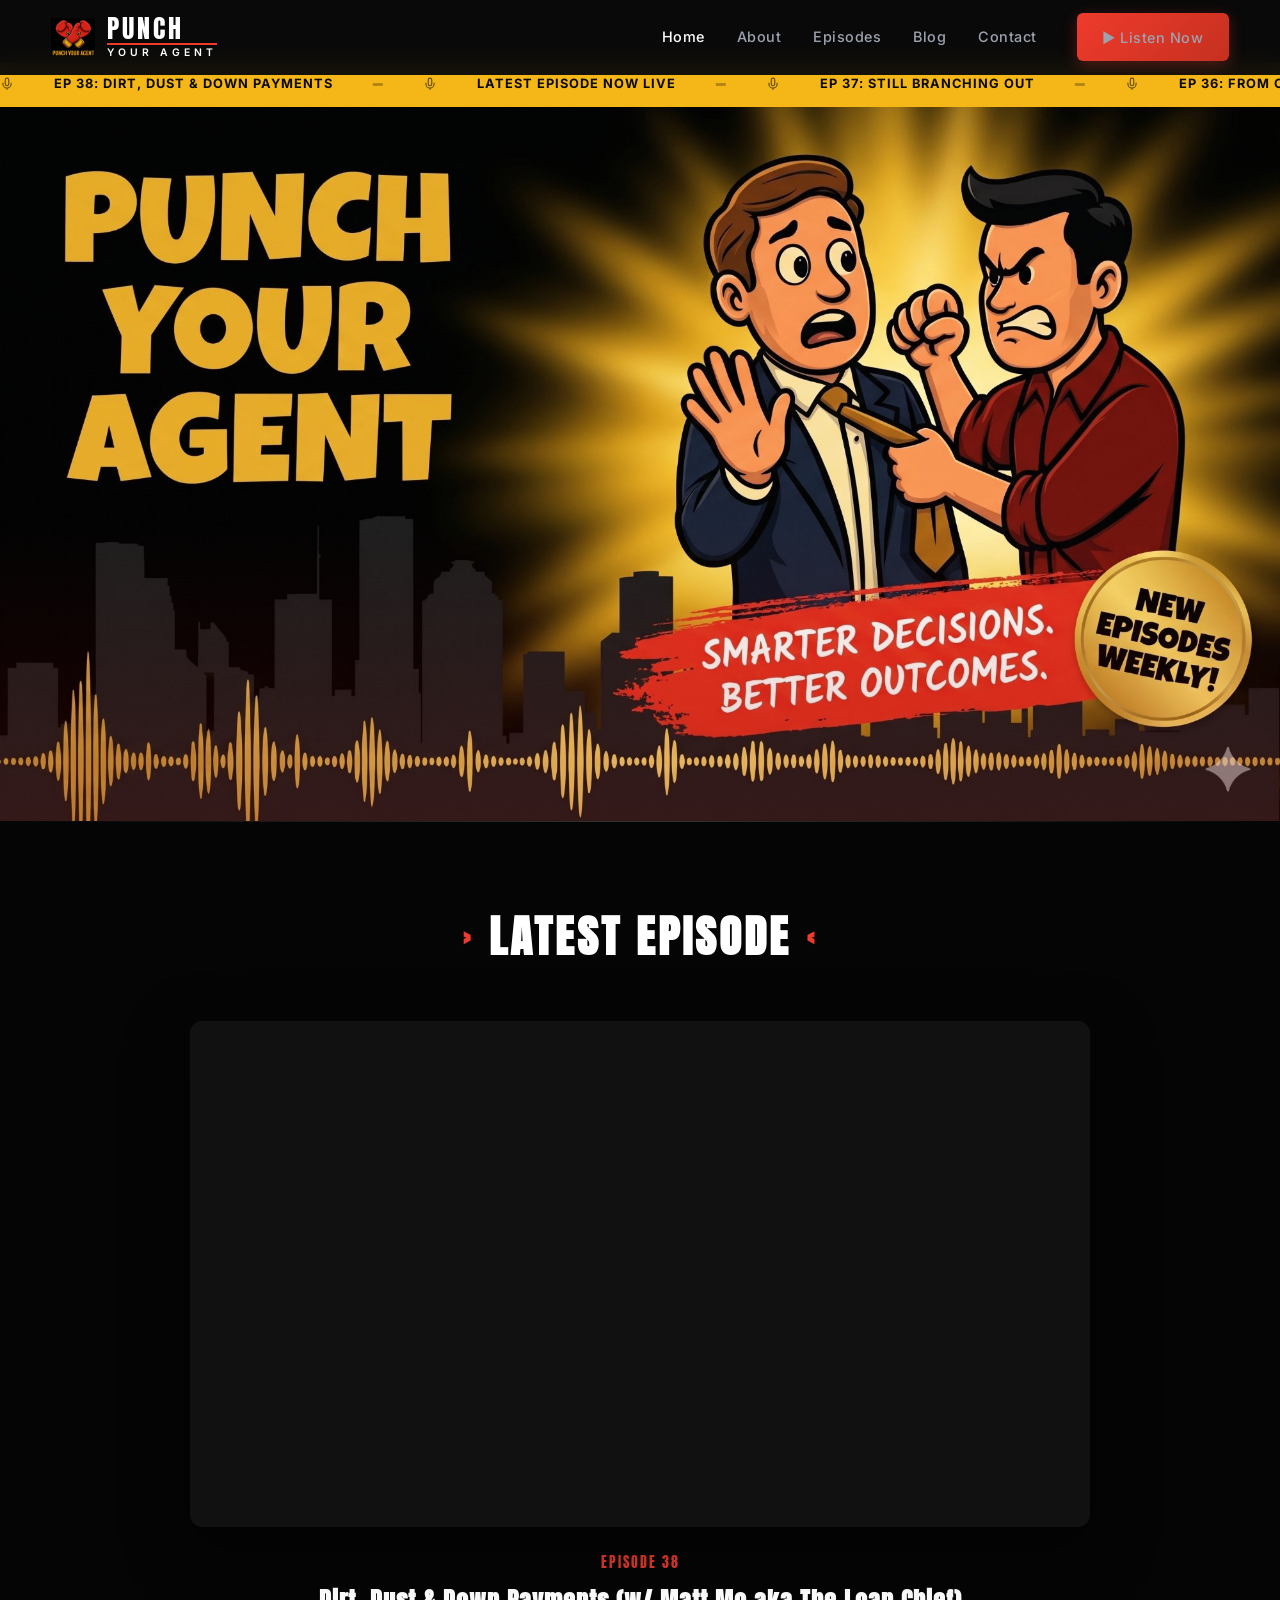
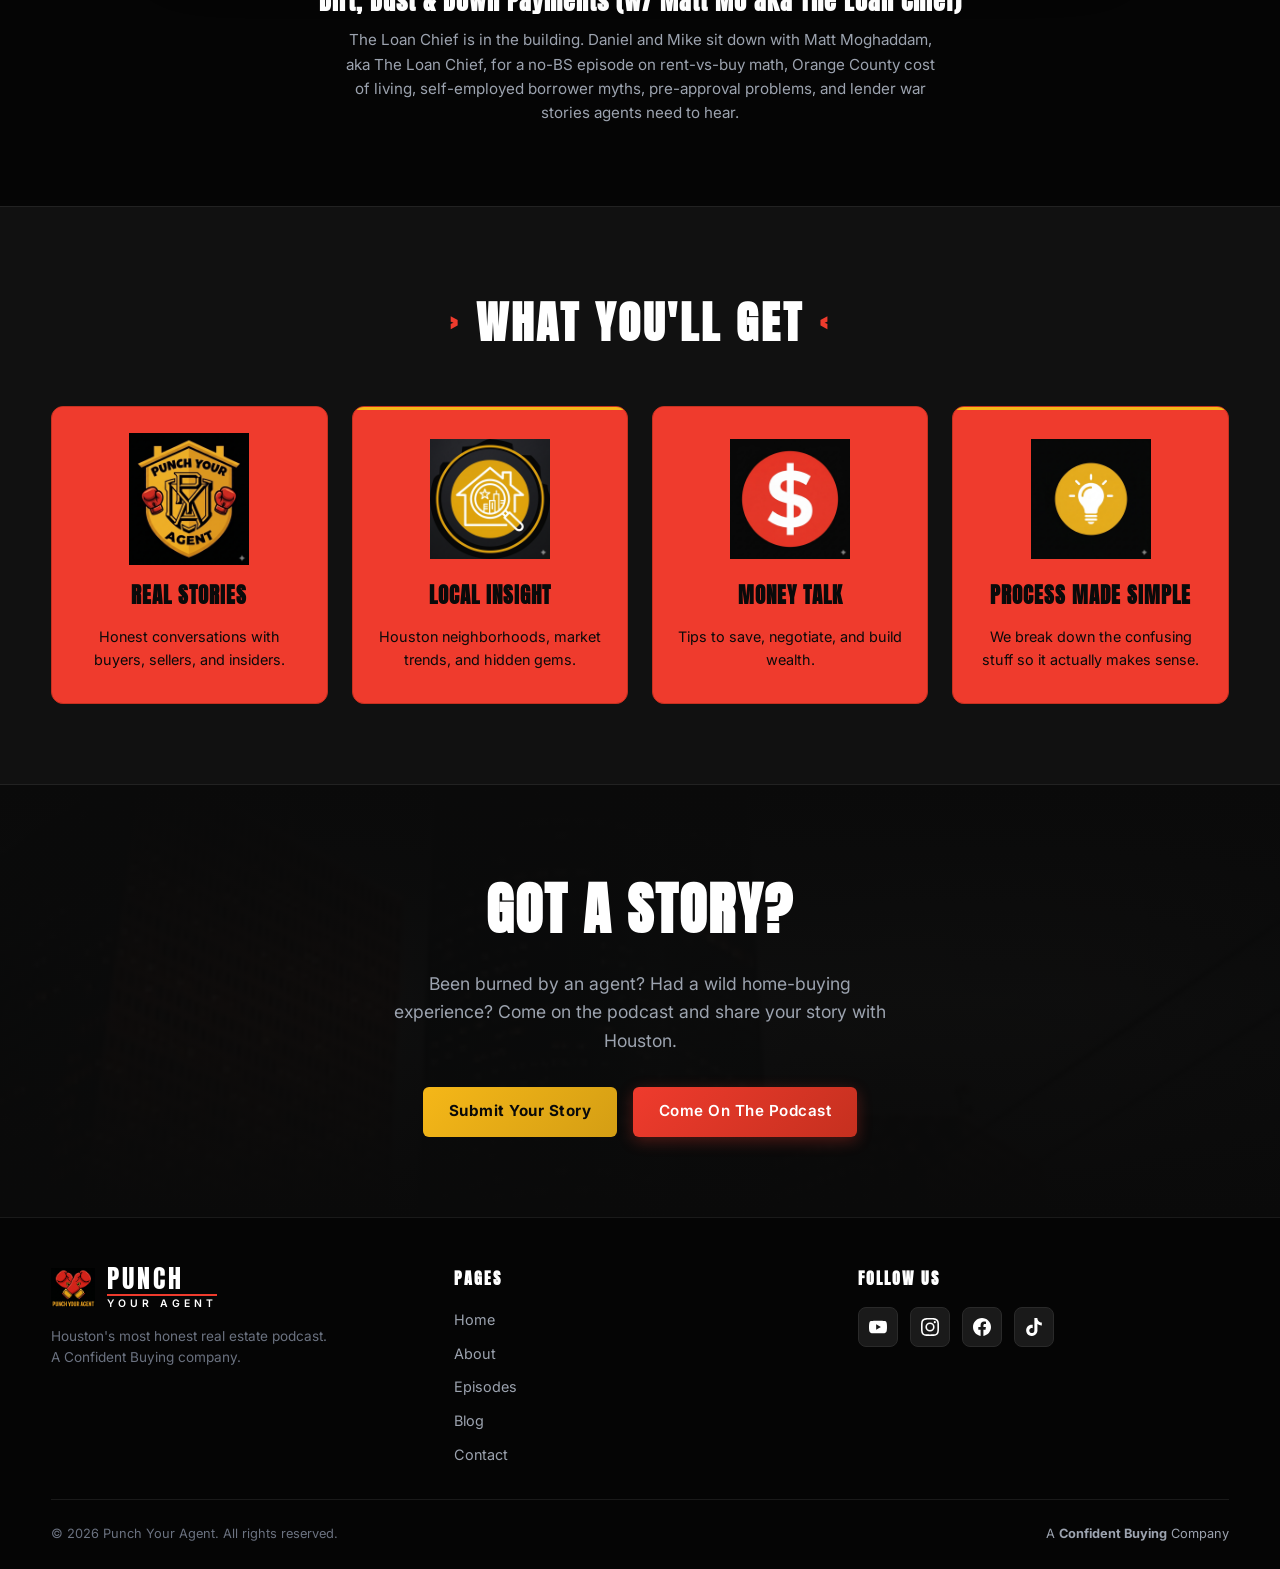
==== index.html @ 266001c1 "Feature Punch Your Agent episode 38" ====
<!DOCTYPE html>
<html lang="en">
<head>
  <meta charset="UTF-8">
  <meta name="viewport" content="width=device-width, initial-scale=1.0">
  <title>Punch Your Agent | Houston Real Estate Podcast — Real Talk. Real Estate. No BS.</title>
  <meta name="description" content="Houston's most honest real estate podcast. From first-time buyers to forever homes, we break down Houston real estate so you can buy smart, sell smart, and feel confident.">
  <meta name="keywords" content="Houston real estate podcast, Houston homes, real estate tips, buy a home Houston, sell a home Houston, Punch Your Agent, Confident Buying">

  <!-- Open Graph -->
  <meta property="og:title" content="Punch Your Agent | Houston Real Estate Podcast">
  <meta property="og:description" content="Real Talk. Real Estate. No BS. Houston's most honest real estate podcast.">
  <meta property="og:type" content="website">
  <meta property="og:url" content="https://www.punchyouragent.com">
  <meta property="og:image" content="https://www.punchyouragent.com/images/hero-banner.png">

  <!-- Favicon -->
  <link rel="icon" href="images/logo-transparent.png" type="image/png">

  <!-- Fonts -->
  <link rel="preconnect" href="https://fonts.googleapis.com">
  <link rel="preconnect" href="https://fonts.gstatic.com" crossorigin>
  <link href="https://fonts.googleapis.com/css2?family=Anton&family=Inter:wght@400;500;600;700&family=Permanent+Marker&display=swap" rel="stylesheet">

  <!-- Styles -->
  <link rel="stylesheet" href="css/styles.css?v=20260707">
</head>
<body>

  <!-- ============ HEADER ============ -->
  <header class="site-header" id="siteHeader">
    <nav class="nav">
      <a href="index.html" class="logo">
        <!-- Boxing Gloves Logo -->
        <img class="logo-icon" src="images/logo-with-text.png" alt="Punch Your Agent logo">
        <div class="logo-text">
          <span class="logo-punch">PUNCH</span>
          <span class="logo-agent">YOUR AGENT</span>
        </div>
      </a>

      <ul class="nav-links">
        <li><a href="index.html" class="active">Home</a></li>
        <li><a href="about.html">About</a></li>
        <li><a href="episodes.html">Episodes</a></li>
        <li><a href="blog.html">Blog</a></li>
        <li><a href="contact.html">Contact</a></li>
        <li class="nav-cta"><a href="episodes.html" class="btn btn-primary">&#9654; Listen Now</a></li>
      </ul>

      <button class="mobile-menu-btn" id="mobileMenuBtn" aria-label="Toggle menu" aria-controls="mobileNav" aria-expanded="false">
        <span></span>
        <span></span>
        <span></span>
      </button>
    </nav>

    <!-- Mobile Nav -->
    <div class="mobile-nav" id="mobileNav">
      <a href="index.html">Home</a>
      <a href="about.html">About</a>
      <a href="episodes.html">Episodes</a>
      <a href="blog.html">Blog</a>
      <a href="contact.html">Contact</a>
      <a href="episodes.html" class="btn btn-primary" style="margin-top:1rem;">&#9654; Listen Now</a>
    </div>
  </header>

  <!-- ============ TICKER ============ -->
  <div class="ticker-wrapper">
    <div class="ticker" id="ticker">
      <div class="ticker-content">
        <span class="ticker-mic"><svg viewBox="0 0 24 24" fill="none" stroke="currentColor" stroke-width="2"><path d="M12 2a3 3 0 0 0-3 3v7a3 3 0 0 0 6 0V5a3 3 0 0 0-3-3Z"/><path d="M19 10v2a7 7 0 0 1-14 0v-2"/><line x1="12" x2="12" y1="19" y2="22"/></svg></span>
        <span class="ticker-item">EP 38: Dirt, Dust &amp; Down Payments</span>
        <span class="ticker-sep">&#9473;</span>
        <span class="ticker-mic"><svg viewBox="0 0 24 24" fill="none" stroke="currentColor" stroke-width="2"><path d="M12 2a3 3 0 0 0-3 3v7a3 3 0 0 0 6 0V5a3 3 0 0 0-3-3Z"/><path d="M19 10v2a7 7 0 0 1-14 0v-2"/><line x1="12" x2="12" y1="19" y2="22"/></svg></span>
        <span class="ticker-item">Latest Episode Now Live</span>
        <span class="ticker-sep">&#9473;</span>
        <span class="ticker-mic"><svg viewBox="0 0 24 24" fill="none" stroke="currentColor" stroke-width="2"><path d="M12 2a3 3 0 0 0-3 3v7a3 3 0 0 0 6 0V5a3 3 0 0 0-3-3Z"/><path d="M19 10v2a7 7 0 0 1-14 0v-2"/><line x1="12" x2="12" y1="19" y2="22"/></svg></span>
        <span class="ticker-item">EP 37: Still Branching Out</span>
        <span class="ticker-sep">&#9473;</span>
        <span class="ticker-mic"><svg viewBox="0 0 24 24" fill="none" stroke="currentColor" stroke-width="2"><path d="M12 2a3 3 0 0 0-3 3v7a3 3 0 0 0 6 0V5a3 3 0 0 0-3-3Z"/><path d="M19 10v2a7 7 0 0 1-14 0v-2"/><line x1="12" x2="12" y1="19" y2="22"/></svg></span>
        <span class="ticker-item">EP 36: From Cuffs to Keys...A Detective's Real Estate Journey</span>
        <span class="ticker-sep">&#9473;</span>
        <span class="ticker-mic"><svg viewBox="0 0 24 24" fill="none" stroke="currentColor" stroke-width="2"><path d="M12 2a3 3 0 0 0-3 3v7a3 3 0 0 0 6 0V5a3 3 0 0 0-3-3Z"/><path d="M19 10v2a7 7 0 0 1-14 0v-2"/><line x1="12" x2="12" y1="19" y2="22"/></svg></span>
        <span class="ticker-item">EP 35: Live At Dan Electro's</span>
        <span class="ticker-sep">&#9473;</span>
        <span class="ticker-mic"><svg viewBox="0 0 24 24" fill="none" stroke="currentColor" stroke-width="2"><path d="M12 2a3 3 0 0 0-3 3v7a3 3 0 0 0 6 0V5a3 3 0 0 0-3-3Z"/><path d="M19 10v2a7 7 0 0 1-14 0v-2"/><line x1="12" x2="12" y1="19" y2="22"/></svg></span>
        <span class="ticker-item">EP 34: Tails From The Open House Trenches</span>
        <span class="ticker-sep">&#9473;</span>
      </div>
      <div class="ticker-content" aria-hidden="true">
        <span class="ticker-mic"><svg viewBox="0 0 24 24" fill="none" stroke="currentColor" stroke-width="2"><path d="M12 2a3 3 0 0 0-3 3v7a3 3 0 0 0 6 0V5a3 3 0 0 0-3-3Z"/><path d="M19 10v2a7 7 0 0 1-14 0v-2"/><line x1="12" x2="12" y1="19" y2="22"/></svg></span>
        <span class="ticker-item">EP 38: Dirt, Dust &amp; Down Payments</span>
        <span class="ticker-sep">&#9473;</span>
        <span class="ticker-mic"><svg viewBox="0 0 24 24" fill="none" stroke="currentColor" stroke-width="2"><path d="M12 2a3 3 0 0 0-3 3v7a3 3 0 0 0 6 0V5a3 3 0 0 0-3-3Z"/><path d="M19 10v2a7 7 0 0 1-14 0v-2"/><line x1="12" x2="12" y1="19" y2="22"/></svg></span>
        <span class="ticker-item">Latest Episode Now Live</span>
        <span class="ticker-sep">&#9473;</span>
        <span class="ticker-mic"><svg viewBox="0 0 24 24" fill="none" stroke="currentColor" stroke-width="2"><path d="M12 2a3 3 0 0 0-3 3v7a3 3 0 0 0 6 0V5a3 3 0 0 0-3-3Z"/><path d="M19 10v2a7 7 0 0 1-14 0v-2"/><line x1="12" x2="12" y1="19" y2="22"/></svg></span>
        <span class="ticker-item">EP 37: Still Branching Out</span>
        <span class="ticker-sep">&#9473;</span>
        <span class="ticker-mic"><svg viewBox="0 0 24 24" fill="none" stroke="currentColor" stroke-width="2"><path d="M12 2a3 3 0 0 0-3 3v7a3 3 0 0 0 6 0V5a3 3 0 0 0-3-3Z"/><path d="M19 10v2a7 7 0 0 1-14 0v-2"/><line x1="12" x2="12" y1="19" y2="22"/></svg></span>
        <span class="ticker-item">EP 36: From Cuffs to Keys...A Detective's Real Estate Journey</span>
        <span class="ticker-sep">&#9473;</span>
        <span class="ticker-mic"><svg viewBox="0 0 24 24" fill="none" stroke="currentColor" stroke-width="2"><path d="M12 2a3 3 0 0 0-3 3v7a3 3 0 0 0 6 0V5a3 3 0 0 0-3-3Z"/><path d="M19 10v2a7 7 0 0 1-14 0v-2"/><line x1="12" x2="12" y1="19" y2="22"/></svg></span>
        <span class="ticker-item">EP 35: Live At Dan Electro's</span>
        <span class="ticker-sep">&#9473;</span>
        <span class="ticker-mic"><svg viewBox="0 0 24 24" fill="none" stroke="currentColor" stroke-width="2"><path d="M12 2a3 3 0 0 0-3 3v7a3 3 0 0 0 6 0V5a3 3 0 0 0-3-3Z"/><path d="M19 10v2a7 7 0 0 1-14 0v-2"/><line x1="12" x2="12" y1="19" y2="22"/></svg></span>
        <span class="ticker-item">EP 34: Tails From The Open House Trenches</span>
        <span class="ticker-sep">&#9473;</span>
      </div>
    </div>
  </div>

  <!-- ============ HERO ============ -->
  <div class="hero-wrapper">
    <section class="hero" style="display:block; padding:0;">
      <a href="episodes.html">
        <img
          src="images/hero-banner.png"
          alt="Punch Your Agent — Smarter Decisions. Better Outcomes. New Episodes Weekly!"
          style="width:100%; height:auto; display:block;"
        >
      </a>
    </section>
  </div><!-- /hero-wrapper -->

  <!-- ============ LATEST EPISODE ============ -->
  <section class="latest-episode fade-in">
    <div class="section-header">
      <h2 class="section-title">
        <span class="arrow">&rsaquo;</span>
        LATEST EPISODE
        <span class="arrow">&lsaquo;</span>
      </h2>
    </div>

    <div class="episode-player">
      <div class="video-wrapper">
        <iframe
          src="https://www.youtube-nocookie.com/embed/7kUVU8WBOhI"
          title="Episode 38 - Dirt, Dust &amp; Down Payments (w/ Matt Mo aka The Loan Chief)"
          allow="accelerometer; autoplay; clipboard-write; encrypted-media; gyroscope; picture-in-picture"
          allowfullscreen
          loading="lazy"
        ></iframe>
      </div>
      <div class="episode-info">
        <p class="episode-number">Episode 38</p>
        <h3 class="episode-title-main">Dirt, Dust &amp; Down Payments (w/ Matt Mo aka The Loan Chief)</h3>
        <p class="episode-desc">The Loan Chief is in the building. Daniel and Mike sit down with Matt Moghaddam, aka The Loan Chief, for a no-BS episode on rent-vs-buy math, Orange County cost of living, self-employed borrower myths, pre-approval problems, and lender war stories agents need to hear.</p>
      </div>
    </div>
  </section>

  <!-- ============ FEATURES ============ -->
  <section class="features fade-in">
    <div class="section-header">
      <h2 class="section-title">
        <span class="arrow">&rsaquo;</span>
        WHAT YOU'LL GET
        <span class="arrow">&lsaquo;</span>
      </h2>
    </div>

    <div class="features-grid">
      <div class="feature-card border-red">
        <div class="feature-icon red">
          <img src="images/pya-shield.png" alt="PYA Shield" loading="lazy" style="width:120px; height:auto; object-fit:contain;">
        </div>
        <h3 class="feature-title">Real Stories</h3>
        <p class="feature-desc">Honest conversations with buyers, sellers, and insiders.</p>
      </div>

      <div class="feature-card border-gold">
        <div class="feature-icon gold">
          <img src="images/icon-local-insight.png" alt="Local Insight" loading="lazy" style="width:120px; height:auto; object-fit:contain;">
        </div>
        <h3 class="feature-title">Local Insight</h3>
        <p class="feature-desc">Houston neighborhoods, market trends, and hidden gems.</p>
      </div>

      <div class="feature-card border-red">
        <div class="feature-icon red">
          <img src="images/icon-money-talk.png" alt="Money Talk" loading="lazy" style="width:120px; height:auto; object-fit:contain;">
        </div>
        <h3 class="feature-title">Money Talk</h3>
        <p class="feature-desc">Tips to save, negotiate, and build wealth.</p>
      </div>

      <div class="feature-card border-gold">
        <div class="feature-icon gold">
          <img src="images/icon-process.png" alt="Process Made Simple" loading="lazy" style="width:120px; height:auto; object-fit:contain;">
        </div>
        <h3 class="feature-title">Process Made Simple</h3>
        <p class="feature-desc">We break down the confusing stuff so it actually makes sense.</p>
      </div>
    </div>
  </section>

  <!-- ============ FOOTER CTA ============ -->
  <section class="cta-section fade-in">
    <div class="cta-section-bg">
      <img src="images/skyline3.avif" alt="" aria-hidden="true" loading="lazy">
    </div>
    <h2 class="cta-title">GOT A STORY?</h2>
    <p class="cta-subtitle">Been burned by an agent? Had a wild home-buying experience? Come on the podcast and share your story with Houston.</p>
    <div class="cta-buttons">
      <a href="contact.html?subject=story" class="btn btn-gold">Submit Your Story</a>
      <a href="contact.html?subject=podcast" class="btn btn-primary">Come On The Podcast</a>
    </div>
  </section>

  <!-- ============ FOOTER ============ -->
  <footer class="site-footer">
    <div class="footer-inner">
      <div class="footer-brand">
        <a href="index.html" class="logo">
          <img class="logo-icon" src="images/logo-with-text.png" alt="Punch Your Agent logo">
          <div class="logo-text">
            <span class="logo-punch">PUNCH</span>
            <span class="logo-agent">YOUR AGENT</span>
          </div>
        </a>
        <p>Houston's most honest real estate podcast. A Confident Buying company.</p>
      </div>

      <div class="footer-nav">
        <h4>Pages</h4>
        <ul>
          <li><a href="index.html">Home</a></li>
          <li><a href="about.html">About</a></li>
          <li><a href="episodes.html">Episodes</a></li>
          <li><a href="blog.html">Blog</a></li>
          <li><a href="contact.html">Contact</a></li>
        </ul>
      </div>

      <div class="footer-social">
        <h4>Follow Us</h4>
        <div class="social-links">
          <a href="https://www.youtube.com/@PunchYourAgent" target="_blank" rel="noopener" class="social-link" aria-label="YouTube">
            <svg viewBox="0 0 24 24" fill="currentColor"><path d="M23.498 6.186a3.016 3.016 0 0 0-2.122-2.136C19.505 3.545 12 3.545 12 3.545s-7.505 0-9.377.505A3.017 3.017 0 0 0 .502 6.186C0 8.07 0 12 0 12s0 3.93.502 5.814a3.016 3.016 0 0 0 2.122 2.136c1.871.505 9.376.505 9.376.505s7.505 0 9.377-.505a3.015 3.015 0 0 0 2.122-2.136C24 15.93 24 12 24 12s0-3.93-.502-5.814zM9.545 15.568V8.432L15.818 12l-6.273 3.568z"/></svg>
          </a>
          <a href="https://www.instagram.com/punchyouragent/" target="_blank" rel="noopener" class="social-link" aria-label="Instagram">
            <svg viewBox="0 0 24 24" fill="currentColor"><path d="M12 2.163c3.204 0 3.584.012 4.85.07 3.252.148 4.771 1.691 4.919 4.919.058 1.265.069 1.645.069 4.849 0 3.205-.012 3.584-.069 4.849-.149 3.225-1.664 4.771-4.919 4.919-1.266.058-1.644.07-4.85.07-3.204 0-3.584-.012-4.849-.07-3.26-.149-4.771-1.699-4.919-4.92-.058-1.265-.07-1.644-.07-4.849 0-3.204.013-3.583.07-4.849.149-3.227 1.664-4.771 4.919-4.919 1.266-.057 1.645-.069 4.849-.069zM12 0C8.741 0 8.333.014 7.053.072 2.695.272.273 2.69.073 7.052.014 8.333 0 8.741 0 12c0 3.259.014 3.668.072 4.948.2 4.358 2.618 6.78 6.98 6.98C8.333 23.986 8.741 24 12 24c3.259 0 3.668-.014 4.948-.072 4.354-.2 6.782-2.618 6.979-6.98.059-1.28.073-1.689.073-4.948 0-3.259-.014-3.667-.072-4.947-.196-4.354-2.617-6.78-6.979-6.98C15.668.014 15.259 0 12 0zm0 5.838a6.162 6.162 0 1 0 0 12.324 6.162 6.162 0 0 0 0-12.324zM12 16a4 4 0 1 1 0-8 4 4 0 0 1 0 8zm6.406-11.845a1.44 1.44 0 1 0 0 2.881 1.44 1.44 0 0 0 0-2.881z"/></svg>
          </a>
          <a href="https://www.facebook.com/punchyouragent" target="_blank" rel="noopener" class="social-link" aria-label="Facebook">
            <svg viewBox="0 0 24 24" fill="currentColor"><path d="M24 12.073c0-6.627-5.373-12-12-12s-12 5.373-12 12c0 5.99 4.388 10.954 10.125 11.854v-8.385H7.078v-3.47h3.047V9.43c0-3.007 1.792-4.669 4.533-4.669 1.312 0 2.686.235 2.686.235v2.953H15.83c-1.491 0-1.956.925-1.956 1.874v2.25h3.328l-.532 3.47h-2.796v8.385C19.612 23.027 24 18.062 24 12.073z"/></svg>
          </a>
          <a href="https://www.tiktok.com/@punchyouragent" target="_blank" rel="noopener" class="social-link" aria-label="TikTok">
            <svg viewBox="0 0 24 24" fill="currentColor"><path d="M12.525.02c1.31-.02 2.61-.01 3.91-.02.08 1.53.63 3.09 1.75 4.17 1.12 1.11 2.7 1.62 4.24 1.79v4.03c-1.44-.05-2.89-.35-4.2-.97-.57-.26-1.1-.59-1.62-.93-.01 2.92.01 5.84-.02 8.75-.08 1.4-.54 2.79-1.35 3.94-1.31 1.92-3.58 3.17-5.91 3.21-1.43.08-2.86-.31-4.08-1.03-2.02-1.19-3.44-3.37-3.65-5.71-.02-.5-.03-1-.01-1.49.18-1.9 1.12-3.72 2.58-4.96 1.66-1.44 3.98-2.13 6.15-1.72.02 1.48-.04 2.96-.04 4.44-.99-.32-2.15-.23-3.02.37-.63.41-1.11 1.04-1.36 1.75-.21.51-.15 1.07-.14 1.61.24 1.64 1.82 3.02 3.5 2.87 1.12-.01 2.19-.66 2.77-1.61.19-.33.4-.67.41-1.06.1-1.79.06-3.57.07-5.36.01-4.03-.01-8.05.02-12.07z"/></svg>
          </a>
        </div>
      </div>
    </div>

    <div class="footer-bottom">
      <p>&copy; 2026 Punch Your Agent. All rights reserved.</p>
      <p class="confident">A <strong>Confident Buying</strong> Company</p>
    </div>
  </footer>

  <!-- Scripts -->
  <script src="js/main.js?v=20260707"></script>
</body>
</html>
---- css/styles.css ----
/* ============================================
   PUNCH YOUR AGENT — Global Styles
   ============================================ */

/* ---------- RESET & VARIABLES ---------- */
:root {
  --black: #0a0a0a;
  --black-deep: #050505;
  --black-light: #141414;
  --red: #ef3b2d;
  --red-dark: #c5301f;
  --red-glow: rgba(239, 59, 45, 0.15);
  --gold: #f5b718;
  --gold-dark: #d49e14;
  --gold-glow: rgba(245, 183, 24, 0.15);
  --white: #ffffff;
  --gray: #9ca3af;
  --gray-dark: #6b7280;
  --gray-light: #d1d5db;
  --font-headline: 'Anton', sans-serif;
  --font-accent: 'Permanent Marker', cursive;
  --font-body: 'Inter', sans-serif;
}

*, *::before, *::after {
  margin: 0;
  padding: 0;
  box-sizing: border-box;
}

html {
  scroll-behavior: smooth;
}

body {
  font-family: var(--font-body);
  background-color: var(--black);
  color: var(--white);
  overflow-x: hidden;
  line-height: 1.6;
}

a {
  color: inherit;
  text-decoration: none;
}

img {
  max-width: 100%;
  height: auto;
  display: block;
}

ul, ol {
  list-style: none;
}

/* ---------- UTILITY ---------- */
.container {
  width: 100%;
  max-width: 1280px;
  margin: 0 auto;
  padding: 0 4%;
}

.sr-only {
  position: absolute;
  width: 1px;
  height: 1px;
  padding: 0;
  margin: -1px;
  overflow: hidden;
  clip: rect(0,0,0,0);
  border: 0;
}

/* ---------- BUTTONS ---------- */
.btn {
  display: inline-flex;
  align-items: center;
  gap: 0.5rem;
  padding: 0.8rem 1.6rem;
  border-radius: 6px;
  font-weight: 600;
  font-size: 0.95rem;
  font-family: var(--font-body);
  text-decoration: none;
  transition: all 0.25s ease;
  border: none;
  cursor: pointer;
  letter-spacing: 0.5px;
}

.btn-primary {
  background: linear-gradient(135deg, var(--red) 0%, var(--red-dark) 100%);
  color: var(--white);
  box-shadow: 0 4px 15px rgba(239, 59, 45, 0.3);
}

.btn-primary:hover {
  transform: translateY(-2px);
  box-shadow: 0 6px 25px rgba(239, 59, 45, 0.4);
}

.btn-outline {
  background: transparent;
  color: var(--white);
  border: 2px solid #3a3a3a;
}

.btn-outline:hover {
  border-color: var(--white);
  transform: translateY(-2px);
}

.btn-gold {
  background: linear-gradient(135deg, var(--gold) 0%, var(--gold-dark) 100%);
  color: var(--black);
  font-weight: 700;
}

.btn-gold:hover {
  transform: translateY(-2px);
  box-shadow: 0 6px 25px rgba(245, 183, 24, 0.3);
}

.btn-secondary {
  background-color: #2a2a2a;
  color: var(--white);
  border: 1px solid #3a3a3a;
}

.btn-secondary:hover {
  background-color: #3a3a3a;
  transform: translateY(-2px);
}

/* ---------- NAVIGATION ---------- */
.site-header {
  position: fixed;
  top: 0;
  left: 0;
  right: 0;
  z-index: 1000;
  background: rgba(10, 10, 10, 0.95);
  backdrop-filter: blur(10px);
  border-bottom: 1px solid transparent;
  transition: border-color 0.3s;
}

.site-header.scrolled {
  border-bottom-color: #222;
}

.nav {
  display: flex;
  justify-content: space-between;
  align-items: center;
  padding: 0.8rem 4%;
  max-width: 1400px;
  margin: 0 auto;
}

.logo {
  display: flex;
  align-items: center;
  gap: 0.75rem;
  text-decoration: none;
  z-index: 1001;
}

.logo-icon {
  width: 44px;
  height: 44px;
  flex-shrink: 0;
  object-fit: contain;
}

.logo-text {
  display: flex;
  flex-direction: column;
  line-height: 1;
}

.logo-punch {
  font-family: var(--font-headline);
  font-size: 1.6rem;
  color: var(--white);
  letter-spacing: 3px;
  text-transform: uppercase;
}

.logo-agent {
  font-family: var(--font-body);
  font-size: 0.65rem;
  color: var(--white);
  letter-spacing: 4px;
  text-transform: uppercase;
  border-top: 2px solid var(--red);
  padding-top: 3px;
  margin-top: 2px;
  font-weight: 600;
}

.nav-links {
  display: flex;
  align-items: center;
  gap: 2rem;
}

.nav-links a {
  color: var(--gray);
  font-size: 0.9rem;
  font-weight: 500;
  transition: color 0.2s;
  letter-spacing: 0.5px;
}

.nav-links a:hover,
.nav-links a.active {
  color: var(--white);
}

.nav-cta {
  margin-left: 0.5rem;
}

/* Mobile menu */
.mobile-menu-btn {
  display: none;
  flex-direction: column;
  gap: 5px;
  background: none;
  border: none;
  cursor: pointer;
  padding: 5px;
  z-index: 1001;
}

.mobile-menu-btn span {
  width: 26px;
  height: 3px;
  background-color: var(--white);
  border-radius: 2px;
  transition: all 0.3s;
}

.mobile-menu-btn.active span:nth-child(1) {
  transform: rotate(45deg) translate(5px, 6px);
}

.mobile-menu-btn.active span:nth-child(2) {
  opacity: 0;
}

.mobile-menu-btn.active span:nth-child(3) {
  transform: rotate(-45deg) translate(5px, -6px);
}

.mobile-nav {
  display: none;
  position: fixed;
  top: 0;
  left: 0;
  right: 0;
  bottom: 0;
  min-height: 100vh;
  min-height: 100dvh;
  padding: 5.5rem 1.5rem 2rem;
  background: rgba(5, 5, 5, 0.98);
  z-index: 999;
  flex-direction: column;
  justify-content: center;
  align-items: center;
  gap: 2rem;
  overflow-y: auto;
}

.mobile-nav.open {
  display: flex;
}

.mobile-nav a {
  font-family: var(--font-headline);
  font-size: 2rem;
  letter-spacing: 3px;
  color: var(--white);
  transition: color 0.2s;
}

.mobile-nav a:hover {
  color: var(--red);
}

.mobile-nav .btn {
  font-family: var(--font-body);
  font-size: 0.95rem;
  letter-spacing: 0.5px;
}

/* ---------- TICKER ---------- */
.ticker-wrapper {
  background-color: var(--gold);
  overflow: hidden;
  padding: 0.6rem 0;
  margin-top: 62px; /* header height offset */
}

.ticker {
  display: flex;
  animation: tickerScroll 40s linear infinite;
}

.ticker:hover {
  animation-play-state: paused;
}

.ticker-content {
  display: flex;
  align-items: center;
  gap: 2.5rem;
  flex-shrink: 0;
  padding-right: 2.5rem;
}

.ticker-item {
  display: flex;
  align-items: center;
  gap: 0.75rem;
  white-space: nowrap;
  font-size: 0.8rem;
  font-weight: 700;
  letter-spacing: 1px;
  color: var(--black);
  text-transform: uppercase;
}

.ticker-sep {
  color: var(--black);
  font-size: 1rem;
  opacity: 0.3;
}

.ticker-mic {
  display: inline-flex;
  align-items: center;
}

.ticker-mic svg {
  width: 14px;
  height: 14px;
  color: var(--black);
  opacity: 0.6;
}

@keyframes tickerScroll {
  0% { transform: translateX(0); }
  100% { transform: translateX(-50%); }
}

/* ---------- HERO ---------- */
.hero-wrapper {
  position: relative;
  overflow: hidden;
  box-shadow: inset 0 0 200px rgba(0,0,0,0.4);
}

.hero-wrapper-bg {
  position: absolute;
  top: 0;
  left: 0;
  right: 0;
  bottom: 0;
  z-index: 0;
}

.hero-wrapper-bg img {
  width: 100%;
  height: 100%;
  object-fit: cover;
  object-position: center bottom;
  opacity: 0.25;
}

.hero-wrapper-bg::after {
  content: '';
  position: absolute;
  top: 0;
  left: 0;
  right: 0;
  bottom: 0;
  background: linear-gradient(
    180deg,
    rgba(10, 10, 10, 0.7) 0%,
    rgba(10, 10, 10, 0.35) 40%,
    rgba(10, 10, 10, 0.3) 60%,
    var(--black) 100%
  );
}

.hero-wrapper-glow {
  position: absolute;
  top: 5%;
  right: -5%;
  width: 75%;
  height: 90%;
  background: radial-gradient(ellipse at 60% 50%, rgba(220, 120, 30, 0.25) 0%, rgba(239, 59, 45, 0.12) 35%, transparent 65%);
  filter: blur(50px);
  z-index: 1;
  pointer-events: none;
}

.hero {
  position: relative;
  min-height: auto;
  padding: 4rem 4% 4rem;
  display: grid;
  grid-template-columns: 1fr 1fr;
  gap: 2rem;
  align-items: center;
  overflow: hidden;
  max-width: 1400px;
  margin: 0 auto;
  z-index: 2;
}

.hero-bg-glow {
  display: none;
}

.hero-content {
  position: relative;
  z-index: 10;
}

.hero-badges {
  display: flex;
  align-items: center;
  gap: 0.75rem;
  margin-bottom: 1.5rem;
  flex-wrap: wrap;
}

.badge-pill {
  background-color: var(--gold);
  color: var(--black);
  padding: 0.4rem 1rem;
  font-size: 0.75rem;
  font-weight: 700;
  letter-spacing: 1.5px;
  text-transform: uppercase;
  border-radius: 50px;
}

.badge-script {
  font-family: var(--font-accent);
  font-size: 1.6rem;
  color: var(--red);
  transform: rotate(-3deg);
  display: inline-block;
}

.hero-headline {
  font-family: var(--font-headline);
  font-size: clamp(3.2rem, 7vw, 5.5rem);
  line-height: 0.95;
  letter-spacing: 2px;
  margin-bottom: 1.5rem;
  text-transform: uppercase;
}

.hero-headline .highlight {
  color: var(--red);
}

.hero-subtext {
  font-size: 1.05rem;
  line-height: 1.7;
  color: var(--gray);
  max-width: 440px;
  margin-bottom: 2rem;
}

.hero-subtext strong {
  color: var(--gold);
  font-weight: 600;
}

.hero-ctas {
  display: flex;
  gap: 1rem;
  margin-bottom: 2.5rem;
  flex-wrap: wrap;
}

.platforms-label {
  font-size: 0.7rem;
  letter-spacing: 2px;
  text-transform: uppercase;
  color: var(--gray-dark);
  margin-bottom: 0.75rem;
}

.platforms {
  display: flex;
  gap: 0.75rem;
  flex-wrap: wrap;
}

.platform-btn {
  display: flex;
  align-items: center;
  gap: 0.5rem;
  background-color: rgba(26, 26, 26, 0.8);
  border: 1px solid #2a2a2a;
  padding: 0.55rem 1rem;
  border-radius: 6px;
  color: var(--white);
  font-size: 0.85rem;
  font-weight: 500;
  transition: all 0.2s;
}

.platform-btn:hover {
  background-color: #2a2a2a;
  transform: translateY(-2px);
}

.platform-btn svg {
  width: 20px;
  height: 20px;
  flex-shrink: 0;
}

/* ---------- HERO VISUAL ---------- */
.hero-visual {
  position: relative;
  z-index: 5;
  display: flex;
  justify-content: center;
  align-items: center;
}

.hero-illustration {
  position: relative;
  width: 100%;
  max-width: 870px;
  overflow: visible;
}

.hero-character {
  width: 100%;
  position: relative;
  z-index: 10;
  filter: drop-shadow(0 10px 30px rgba(0,0,0,0.6));
}

.hero-skyline {
  display: none; /* skyline now in hero-wrapper-bg */
}

.tagline-overlay {
  position: absolute;
  bottom: -5%;
  left: 50%;
  transform: translateX(-50%);
  text-align: center;
  z-index: 20;
  white-space: nowrap;
}

.tagline {
  font-family: var(--font-accent);
  font-size: clamp(1.1rem, 2.8vw, 1.7rem);
  color: var(--gold);
  text-shadow: 2px 2px 10px rgba(0,0,0,0.95), 0 0 30px rgba(0,0,0,0.7);
  line-height: 1.4;
}

.tagline-swoosh {
  display: block;
  margin: 0.25rem auto 0;
  width: 80px;
  height: auto;
  color: var(--gold);
  opacity: 0.7;
}

.hero-circle {
  position: absolute;
  top: 50%;
  left: 50%;
  transform: translate(-50%, -50%);
  width: 95%;
  padding-bottom: 95%;
  border-radius: 50%;
  background: radial-gradient(circle, var(--gold) 0%, var(--gold-dark) 100%);
  box-shadow: 0 0 80px rgba(245, 183, 24, 0.25), 0 0 150px rgba(245, 183, 24, 0.1);
  z-index: 1;
}

.waveform {
  position: absolute;
  bottom: 2%;
  left: 3%;
  right: 3%;
  height: 65px;
  display: flex;
  align-items: flex-end;
  justify-content: center;
  gap: 4px;
  opacity: 0.9;
  z-index: 8;
}

.waveform-bar {
  width: 4px;
  background: linear-gradient(to top, var(--gold) 0%, rgba(245, 183, 24, 0.6) 100%);
  border-radius: 2px;
  animation: waveAnim 1.2s ease-in-out infinite;
}

@keyframes waveAnim {
  0%, 100% { transform: scaleY(0.3); }
  50% { transform: scaleY(1); }
}

/* ---------- HERO BURST ---------- */
.hero-burst {
  position: absolute;
  width: 110%;
  padding-bottom: 110%;
  top: 50%;
  left: 50%;
  transform: translate(-50%, -50%);
  background: radial-gradient(circle, rgba(245,183,24,0.5) 0%, rgba(245,183,24,0.15) 40%, transparent 70%);
  border-radius: 50%;
  z-index: 0;
  filter: blur(30px);
}

/* ---------- HERO BRUSHSTROKE ---------- */
.brush-stroke {
  position: absolute;
  left: -20px;
  right: -20px;
  bottom: -10px;
  height: 80px;
  background: linear-gradient(90deg, #6b0d0d, #9b1212 45%, #c11b1b 100%);
  transform: skewY(-4deg);
  border-radius: 12px;
  z-index: 15;
  box-shadow: 0 15px 40px rgba(0,0,0,0.4);
}

.brush-copy {
  position: absolute;
  bottom: 5px;
  left: 50%;
  transform: translateX(-50%) rotate(-2deg);
  font-family: var(--font-accent);
  font-size: clamp(1rem, 2vw, 1.5rem);
  color: #fff;
  z-index: 16;
  text-shadow: 2px 2px 8px rgba(0,0,0,0.4);
  white-space: nowrap;
}

.brush-copy .yellow {
  color: var(--gold);
}

/* ---------- HERO BADGE ---------- */
.hero-badge {
  position: absolute;
  right: -10px;
  bottom: 80px;
  width: 130px;
  height: 130px;
  background: var(--gold);
  border-radius: 50%;
  display: flex;
  flex-direction: column;
  align-items: center;
  justify-content: center;
  text-align: center;
  font-family: var(--font-headline);
  color: #111;
  transform: rotate(-8deg);
  box-shadow: 0 15px 40px rgba(0,0,0,0.3);
  z-index: 20;
  animation: badgePulse 3s ease-in-out infinite;
}

.hero-badge .small {
  font-size: 0.75rem;
  text-transform: uppercase;
  letter-spacing: 1px;
}

.hero-badge .big {
  font-size: 1.6rem;
  text-transform: uppercase;
  line-height: 1;
}

@keyframes badgePulse {
  0%, 100% { transform: rotate(-8deg) scale(1); }
  50% { transform: rotate(-8deg) scale(1.05); }
}

/* ---------- HERO ATMOSPHERE ---------- */
.hero::after {
  content: '';
  position: absolute;
  bottom: 0;
  left: 0;
  right: 0;
  height: 300px;
  background: linear-gradient(180deg, transparent 0%, rgba(139,0,0,0.2) 100%);
  pointer-events: none;
  z-index: 1;
}

.hero-wrapper::before {
  content: '';
  position: absolute;
  inset: 0;
  background: url('data:image/svg+xml,<svg xmlns="http://www.w3.org/2000/svg" width="200" height="200"><filter id="n"><feTurbulence type="fractalNoise" baseFrequency="0.65" numOctaves="3"/></filter><rect width="200" height="200" filter="url(%23n)" opacity="0.5"/></svg>') repeat;
  opacity: 0.04;
  pointer-events: none;
  z-index: 100;
}

/* ---------- ENHANCED HOVER ---------- */
.btn-primary:hover {
  transform: translateY(-2px);
  box-shadow: 0 15px 40px rgba(239,59,45,0.3);
}

/* ---------- LATEST EPISODE ---------- */
.latest-episode {
  padding: 5rem 4%;
  background: var(--black-deep);
  position: relative;
}

.latest-episode::before {
  content: '';
  position: absolute;
  top: 0;
  left: 0;
  right: 0;
  height: 1px;
  background: linear-gradient(90deg, transparent, #333, transparent);
}

.section-header {
  text-align: center;
  margin-bottom: 3rem;
}

.section-title {
  font-family: var(--font-headline);
  font-size: clamp(2rem, 4vw, 2.8rem);
  letter-spacing: 3px;
  text-transform: uppercase;
  display: inline-flex;
  align-items: center;
  gap: 1rem;
}

.section-title .arrow {
  color: var(--red);
  font-size: 1.5rem;
}

.episode-player {
  max-width: 900px;
  margin: 0 auto;
}

.video-wrapper {
  position: relative;
  width: 100%;
  padding-bottom: 56.25%;
  border-radius: 12px;
  overflow: hidden;
  background: #111;
  box-shadow: 0 20px 60px rgba(0,0,0,0.5);
}

.video-wrapper iframe {
  position: absolute;
  top: 0;
  left: 0;
  width: 100%;
  height: 100%;
  border: none;
}

.episode-info {
  text-align: center;
  margin-top: 1.5rem;
}

.episode-number {
  font-family: var(--font-headline);
  font-size: 0.9rem;
  color: var(--red);
  letter-spacing: 2px;
  text-transform: uppercase;
  margin-bottom: 0.5rem;
}

.episode-title-main {
  font-family: var(--font-headline);
  font-size: 1.5rem;
  letter-spacing: 1px;
  margin-bottom: 0.5rem;
}

.episode-desc {
  color: var(--gray);
  font-size: 0.95rem;
  max-width: 600px;
  margin: 0 auto;
}

/* ---------- FEATURES / WHAT YOU'LL GET ---------- */
.features {
  padding: 5rem 4%;
  position: relative;
  background: #111111;
  border-top: 1px solid #222;
  border-bottom: 1px solid #222;
}

.features-grid {
  display: grid;
  grid-template-columns: repeat(4, 1fr);
  gap: 1.5rem;
  max-width: 1280px;
  margin: 0 auto;
}

.feature-card {
  background-color: #ef3b2d !important;
  border: 1px solid #c5301f;
  border-radius: 12px;
  padding: 2rem 1.5rem;
  text-align: center;
  transition: all 0.3s;
  position: relative;
  overflow: hidden;
  color: #0a0a0a !important;
}

.feature-card::before {
  content: '';
  position: absolute;
  top: 0;
  left: 0;
  right: 0;
  height: 3px;
}

.feature-card.border-red::before { background: var(--red); }
.feature-card.border-gold::before { background: var(--gold); }

.feature-card:hover {
  transform: translateY(-8px);
  border-color: rgba(255,255,255,0.15);
}

.feature-icon {
  width: 120px;
  height: 120px;
  margin: 0 auto 1.25rem;
  border-radius: 12px;
  display: flex;
  align-items: center;
  justify-content: center;
}

.feature-icon.red { background-color: transparent; }
.feature-icon.gold { background-color: transparent; }

.feature-icon img {
  width: 100%;
  height: 100%;
  object-fit: contain;
}

.feature-icon svg {
  width: 28px;
  height: 28px;
}

.feature-icon.red svg { color: var(--red); }
.feature-icon.gold svg { color: var(--gold); }

.feature-title {
  font-family: var(--font-headline);
  font-size: 1.3rem;
  letter-spacing: 1px;
  margin-bottom: 0.75rem;
  text-transform: uppercase;
}

.feature-desc {
  font-size: 0.9rem;
  color: #0a0a0a !important;
  line-height: 1.6;
}

/* ---------- CTA SECTION ---------- */
.cta-section {
  padding: 5rem 4%;
  text-align: center;
  position: relative;
  overflow: hidden;
}

.cta-section-bg {
  position: absolute;
  top: 0;
  left: 0;
  right: 0;
  bottom: 0;
  z-index: 0;
}

.cta-section-bg img {
  width: 100%;
  height: 100%;
  object-fit: cover;
  opacity: 0.1;
}

.cta-section-bg::after {
  content: '';
  position: absolute;
  top: 0;
  left: 0;
  right: 0;
  bottom: 0;
  background: linear-gradient(180deg, var(--black) 0%, rgba(10,10,10,0.7) 50%, var(--black) 100%);
}

.cta-section > *:not(.cta-section-bg) {
  position: relative;
  z-index: 1;
}

.cta-title {
  font-family: var(--font-headline);
  font-size: clamp(2rem, 5vw, 3.5rem);
  letter-spacing: 2px;
  margin-bottom: 1rem;
  text-transform: uppercase;
}

.cta-subtitle {
  font-size: 1.1rem;
  color: var(--gray);
  margin-bottom: 2rem;
  max-width: 500px;
  margin-left: auto;
  margin-right: auto;
}

.cta-buttons {
  display: flex;
  justify-content: center;
  gap: 1rem;
  flex-wrap: wrap;
}

/* ---------- FOOTER ---------- */
.site-footer {
  background: var(--black-deep);
  border-top: 1px solid #1a1a1a;
  padding: 3rem 4% 1.5rem;
}

.footer-inner {
  max-width: 1280px;
  margin: 0 auto;
  display: grid;
  grid-template-columns: 1fr 1fr 1fr;
  gap: 2rem;
  padding-bottom: 2rem;
  border-bottom: 1px solid #1a1a1a;
}

.footer-brand .logo {
  margin-bottom: 1rem;
}

.footer-brand p {
  color: var(--gray-dark);
  font-size: 0.85rem;
  line-height: 1.6;
  max-width: 280px;
}

.footer-nav h4,
.footer-social h4 {
  font-family: var(--font-headline);
  font-size: 1rem;
  letter-spacing: 2px;
  margin-bottom: 1rem;
  text-transform: uppercase;
}

.footer-nav ul {
  display: flex;
  flex-direction: column;
  gap: 0.5rem;
}

.footer-nav a {
  color: var(--gray);
  font-size: 0.9rem;
  transition: color 0.2s;
}

.footer-nav a:hover {
  color: var(--white);
}

.social-links {
  display: flex;
  gap: 0.75rem;
}

.social-link {
  width: 40px;
  height: 40px;
  border-radius: 8px;
  background: #1a1a1a;
  border: 1px solid #2a2a2a;
  display: flex;
  align-items: center;
  justify-content: center;
  transition: all 0.2s;
}

.social-link:hover {
  background: #2a2a2a;
  transform: translateY(-2px);
}

.social-link svg {
  width: 18px;
  height: 18px;
  color: var(--white);
}

.footer-bottom {
  max-width: 1280px;
  margin: 0 auto;
  padding-top: 1.5rem;
  display: flex;
  justify-content: space-between;
  align-items: center;
  flex-wrap: wrap;
  gap: 1rem;
}

.footer-bottom p {
  color: var(--gray-dark);
  font-size: 0.8rem;
}

.footer-bottom .confident {
  color: var(--gray);
  font-size: 0.8rem;
}

/* ---------- PAGE HERO BANNER ---------- */
.page-hero {
  position: relative;
  padding: 8rem 4% 4rem;
  text-align: center;
  overflow: hidden;
  margin-top: 62px;
}

.page-hero-bg {
  position: absolute;
  top: 0;
  left: 0;
  right: 0;
  bottom: 0;
  object-fit: cover;
  width: 100%;
  height: 100%;
  opacity: 0.2;
  z-index: 0;
}

.page-hero::after {
  content: '';
  position: absolute;
  top: 0;
  left: 0;
  right: 0;
  bottom: 0;
  background: linear-gradient(180deg, var(--black) 0%, transparent 30%, transparent 70%, var(--black) 100%);
  z-index: 1;
}

.page-hero-content {
  position: relative;
  z-index: 10;
}

.page-title {
  font-family: var(--font-headline);
  font-size: clamp(2.5rem, 6vw, 4rem);
  letter-spacing: 4px;
  text-transform: uppercase;
  margin-bottom: 1rem;
}

.page-subtitle {
  font-size: 1.1rem;
  color: var(--gray);
  max-width: 550px;
  margin: 0 auto;
}

/* ---------- EPISODES GRID ---------- */
.episodes-section {
  padding: 4rem 4%;
}

.episodes-grid {
  display: grid;
  grid-template-columns: repeat(3, 1fr);
  gap: 2rem;
  max-width: 1280px;
  margin: 0 auto;
}

.episode-card {
  background: var(--black-light);
  border: 1px solid #222;
  border-radius: 12px;
  overflow: hidden;
  transition: all 0.3s;
}

.episode-card:hover {
  transform: translateY(-5px);
  border-color: #333;
  box-shadow: 0 10px 30px rgba(0,0,0,0.3);
}

.episode-card-thumb {
  position: relative;
  width: 100%;
  aspect-ratio: 16/9;
  overflow: hidden;
  background: #111;
}

.episode-card-thumb img {
  width: 100%;
  height: 100%;
  object-fit: cover;
  transition: transform 0.3s;
}

.episode-card:hover .episode-card-thumb img {
  transform: scale(1.05);
}

.episode-badge {
  position: absolute;
  top: 0.75rem;
  left: 0.75rem;
  background: var(--red);
  color: var(--white);
  font-family: var(--font-headline);
  font-size: 0.75rem;
  letter-spacing: 1px;
  padding: 0.3rem 0.6rem;
  border-radius: 4px;
}

.play-overlay {
  position: absolute;
  top: 50%;
  left: 50%;
  transform: translate(-50%, -50%);
  width: 50px;
  height: 50px;
  background: rgba(239, 59, 45, 0.9);
  border-radius: 50%;
  display: flex;
  align-items: center;
  justify-content: center;
  opacity: 0;
  transition: opacity 0.3s;
}

.episode-card:hover .play-overlay {
  opacity: 1;
}

.play-overlay svg {
  width: 20px;
  height: 20px;
  color: var(--white);
  margin-left: 2px;
}

.episode-card-body {
  padding: 1.25rem;
}

.episode-card-title {
  font-family: var(--font-headline);
  font-size: 1.1rem;
  letter-spacing: 0.5px;
  line-height: 1.3;
  text-transform: uppercase;
}

/* ---------- SINGLE EPISODE PAGE ---------- */
.episode-single {
  padding: 2rem 4% 4rem;
  max-width: 1000px;
  margin: 0 auto;
  margin-top: 62px;
}

.episode-single .video-wrapper {
  margin-bottom: 2rem;
}

.episode-meta {
  margin-bottom: 2rem;
}

.episode-meta .episode-number {
  font-size: 1rem;
}

.episode-meta h1 {
  font-family: var(--font-headline);
  font-size: clamp(1.5rem, 4vw, 2.5rem);
  letter-spacing: 1px;
  margin-bottom: 1rem;
  text-transform: uppercase;
}

.episode-meta .description {
  color: var(--gray);
  font-size: 1rem;
  line-height: 1.7;
}

.highlights-section {
  margin: 3rem 0;
  padding: 2rem;
  background: var(--black-light);
  border: 1px solid #222;
  border-radius: 12px;
}

.highlights-section h2 {
  font-family: var(--font-headline);
  font-size: 1.5rem;
  letter-spacing: 2px;
  margin-bottom: 1.5rem;
  text-transform: uppercase;
}

.highlights-grid {
  display: grid;
  grid-template-columns: repeat(3, 1fr);
  gap: 1rem;
}

.highlight-placeholder {
  aspect-ratio: 4/3;
  background: #1a1a1a;
  border: 2px dashed #333;
  border-radius: 8px;
  display: flex;
  align-items: center;
  justify-content: center;
  color: var(--gray-dark);
  font-size: 0.85rem;
}

.more-episodes {
  padding: 4rem 4%;
  background: var(--black-deep);
}

.more-episodes-grid {
  display: grid;
  grid-template-columns: repeat(4, 1fr);
  gap: 1.5rem;
  max-width: 1280px;
  margin: 0 auto;
}

/* ---------- ABOUT PAGE ---------- */
.about-content {
  padding: 4rem 4%;
  max-width: 900px;
  margin: 0 auto;
}

.about-text {
  font-size: 1.1rem;
  color: var(--gray);
  line-height: 1.8;
  margin-bottom: 3rem;
}

.about-text strong {
  color: var(--white);
}

.hosts-section {
  padding: 4rem 4%;
}

.hosts-title {
  font-family: var(--font-headline);
  font-size: 2rem;
  letter-spacing: 3px;
  text-align: center;
  margin-bottom: 3rem;
  text-transform: uppercase;
}

.hosts-grid {
  display: grid;
  grid-template-columns: 1fr 1fr;
  gap: 3rem;
  max-width: 900px;
  margin: 0 auto;
}

.host-card {
  text-align: center;
}

.host-photo {
  width: 200px;
  height: 200px;
  border-radius: 50%;
  background: #1a1a1a;
  border: 3px solid #333;
  margin: 0 auto 1.5rem;
  display: flex;
  align-items: center;
  justify-content: center;
  overflow: hidden;
}

.host-photo svg {
  width: 60px;
  height: 60px;
  color: var(--gray-dark);
}

.host-name {
  font-family: var(--font-headline);
  font-size: 1.5rem;
  letter-spacing: 1px;
  margin-bottom: 0.25rem;
  text-transform: uppercase;
}

.host-role {
  color: var(--red);
  font-size: 0.85rem;
  font-weight: 600;
  letter-spacing: 1px;
  text-transform: uppercase;
  margin-bottom: 1rem;
}

.host-bio {
  color: var(--gray);
  font-size: 0.95rem;
  line-height: 1.7;
}

/* ---------- BLOG ---------- */
.blog-section {
  padding: 4rem 4%;
}

.blog-grid {
  display: grid;
  grid-template-columns: repeat(3, 1fr);
  gap: 2rem;
  max-width: 1280px;
  margin: 0 auto;
}

.blog-card {
  background: var(--black-light);
  border: 1px solid #222;
  border-radius: 12px;
  overflow: hidden;
  transition: all 0.3s;
}

.blog-card:hover {
  transform: translateY(-5px);
  border-color: #333;
}

.blog-card-thumb {
  width: 100%;
  aspect-ratio: 16/9;
  background: linear-gradient(135deg, #1a1a1a, #111);
  display: flex;
  align-items: center;
  justify-content: center;
}

.blog-card-thumb svg {
  width: 40px;
  height: 40px;
  color: var(--gray-dark);
}

.blog-card-body {
  padding: 1.5rem;
}

.blog-card-date {
  font-size: 0.8rem;
  color: var(--gray-dark);
  margin-bottom: 0.5rem;
}

.blog-card-title {
  font-family: var(--font-headline);
  font-size: 1.15rem;
  letter-spacing: 0.5px;
  margin-bottom: 0.75rem;
  text-transform: uppercase;
  line-height: 1.3;
}

.blog-card-excerpt {
  color: var(--gray);
  font-size: 0.9rem;
  line-height: 1.6;
}

/* Blog post */
.blog-post {
  padding: 2rem 4% 4rem;
  max-width: 800px;
  margin: 0 auto;
  margin-top: 62px;
}

.blog-post-hero {
  width: 100%;
  aspect-ratio: 16/9;
  background: linear-gradient(135deg, #1a1a1a, #111);
  border-radius: 12px;
  margin-bottom: 2rem;
  display: flex;
  align-items: center;
  justify-content: center;
}

.blog-post-meta {
  margin-bottom: 2rem;
}

.blog-post-meta .date {
  color: var(--gray-dark);
  font-size: 0.85rem;
  margin-bottom: 0.5rem;
}

.blog-post-meta h1 {
  font-family: var(--font-headline);
  font-size: clamp(1.5rem, 4vw, 2.5rem);
  letter-spacing: 1px;
  text-transform: uppercase;
  margin-bottom: 0.5rem;
}

.blog-post-meta .author {
  color: var(--gray);
  font-size: 0.9rem;
}

.blog-post-body {
  color: var(--gray-light);
  font-size: 1.05rem;
  line-height: 1.8;
}

.blog-post-body h2 {
  font-family: var(--font-headline);
  font-size: 1.5rem;
  color: var(--white);
  letter-spacing: 1px;
  margin: 2rem 0 1rem;
  text-transform: uppercase;
}

.blog-post-body p {
  margin-bottom: 1.25rem;
}

.blog-post-body ul {
  list-style: disc;
  padding-left: 1.5rem;
  margin-bottom: 1.25rem;
}

.blog-post-body li {
  margin-bottom: 0.5rem;
}

/* ---------- CONTACT ---------- */
.contact-section {
  padding: 4rem 4%;
  max-width: 700px;
  margin: 0 auto;
}

.contact-form {
  display: flex;
  flex-direction: column;
  gap: 1.5rem;
}

.form-group {
  display: flex;
  flex-direction: column;
  gap: 0.5rem;
}

.form-group label {
  font-size: 0.85rem;
  font-weight: 600;
  letter-spacing: 0.5px;
  text-transform: uppercase;
  color: var(--gray);
}

.form-group input,
.form-group select,
.form-group textarea {
  background: var(--black-light);
  border: 1px solid #333;
  border-radius: 8px;
  padding: 0.85rem 1rem;
  color: var(--white);
  font-family: var(--font-body);
  font-size: 1rem;
  transition: border-color 0.2s;
}

.form-group input:focus,
.form-group select:focus,
.form-group textarea:focus {
  outline: none;
  border-color: var(--red);
}

.form-group textarea {
  min-height: 150px;
  resize: vertical;
}

.form-group select {
  appearance: none;
  background-image: url("data:image/svg+xml,%3Csvg xmlns='http://www.w3.org/2000/svg' width='12' height='12' viewBox='0 0 12 12'%3E%3Cpath fill='%239ca3af' d='M6 8L1 3h10z'/%3E%3C/svg%3E");
  background-repeat: no-repeat;
  background-position: right 1rem center;
  padding-right: 2.5rem;
}

.form-submit {
  align-self: flex-start;
}

.contact-alt {
  margin-top: 2rem;
  padding-top: 2rem;
  border-top: 1px solid #222;
  text-align: center;
}

.contact-alt p {
  color: var(--gray);
  font-size: 0.95rem;
}

.contact-alt a {
  color: var(--red);
  font-weight: 600;
}

.contact-alt a:hover {
  text-decoration: underline;
}

/* ---------- SCROLL ANIMATIONS ---------- */
.fade-in {
  opacity: 0;
  transform: translateY(30px);
  transition: opacity 0.6s ease, transform 0.6s ease;
}

.fade-in.visible {
  opacity: 1;
  transform: translateY(0);
}

/* ---------- RESPONSIVE ---------- */
@media (max-width: 1024px) {
  .features-grid {
    grid-template-columns: repeat(2, 1fr);
  }

  .more-episodes-grid {
    grid-template-columns: repeat(2, 1fr);
  }
}

@media (max-width: 900px) {
  .hero {
    grid-template-columns: 1fr;
    text-align: center;
    padding-top: 2rem;
    min-height: auto;
  }

  .hero-content {
    order: 1;
  }

  .hero-visual {
    order: 0;
    margin-bottom: 1rem;
  }

  .hero-illustration {
    max-width: 400px;
    margin: 0 auto;
  }

  .hero-badges {
    justify-content: center;
  }

  .hero-subtext {
    margin-left: auto;
    margin-right: auto;
  }

  .hero-ctas {
    justify-content: center;
  }

  .platforms {
    justify-content: center;
  }

  .footer-inner {
    grid-template-columns: 1fr;
    text-align: center;
  }

  .footer-brand p {
    margin: 0 auto;
  }

  .social-links {
    justify-content: center;
  }

  .footer-bottom {
    justify-content: center;
    text-align: center;
  }

  .hosts-grid {
    grid-template-columns: 1fr;
    max-width: 400px;
  }

  .episodes-grid {
    grid-template-columns: repeat(2, 1fr);
  }

  .blog-grid {
    grid-template-columns: repeat(2, 1fr);
  }
}

@media (max-width: 768px) {
  .site-header {
    backdrop-filter: none;
    -webkit-backdrop-filter: none;
  }

  .nav-links {
    display: none;
  }

  .mobile-menu-btn {
    display: flex;
  }

  .features-grid {
    grid-template-columns: 1fr;
    max-width: 400px;
    margin: 0 auto;
  }

  .hero-headline {
    font-size: 2.8rem;
  }

  .episodes-grid {
    grid-template-columns: 1fr;
    max-width: 500px;
    margin: 0 auto;
  }

  .blog-grid {
    grid-template-columns: 1fr;
    max-width: 500px;
    margin: 0 auto;
  }

  .highlights-grid {
    grid-template-columns: 1fr 1fr;
  }

  .more-episodes-grid {
    grid-template-columns: 1fr;
    max-width: 500px;
    margin: 0 auto;
  }

  .weekly-badge {
    width: 90px;
    height: 90px;
    right: 0;
  }

  .weekly-badge span {
    font-size: 0.75rem;
  }

  .weekly-badge span:last-child {
    font-size: 1rem;
  }
}

@media (max-width: 480px) {
  .nav {
    padding: 0.8rem 1rem;
  }

  .hero {
    padding: 2rem 1rem;
  }

  .hero-headline {
    font-size: 2.2rem;
  }

  .badge-script {
    font-size: 1.3rem;
  }

  .platform-btn {
    padding: 0.4rem 0.6rem;
    font-size: 0.75rem;
  }

  .platform-btn span {
    display: none;
  }

  .highlights-grid {
    grid-template-columns: 1fr;
  }

  .page-hero {
    padding: 6rem 4% 3rem;
  }
}
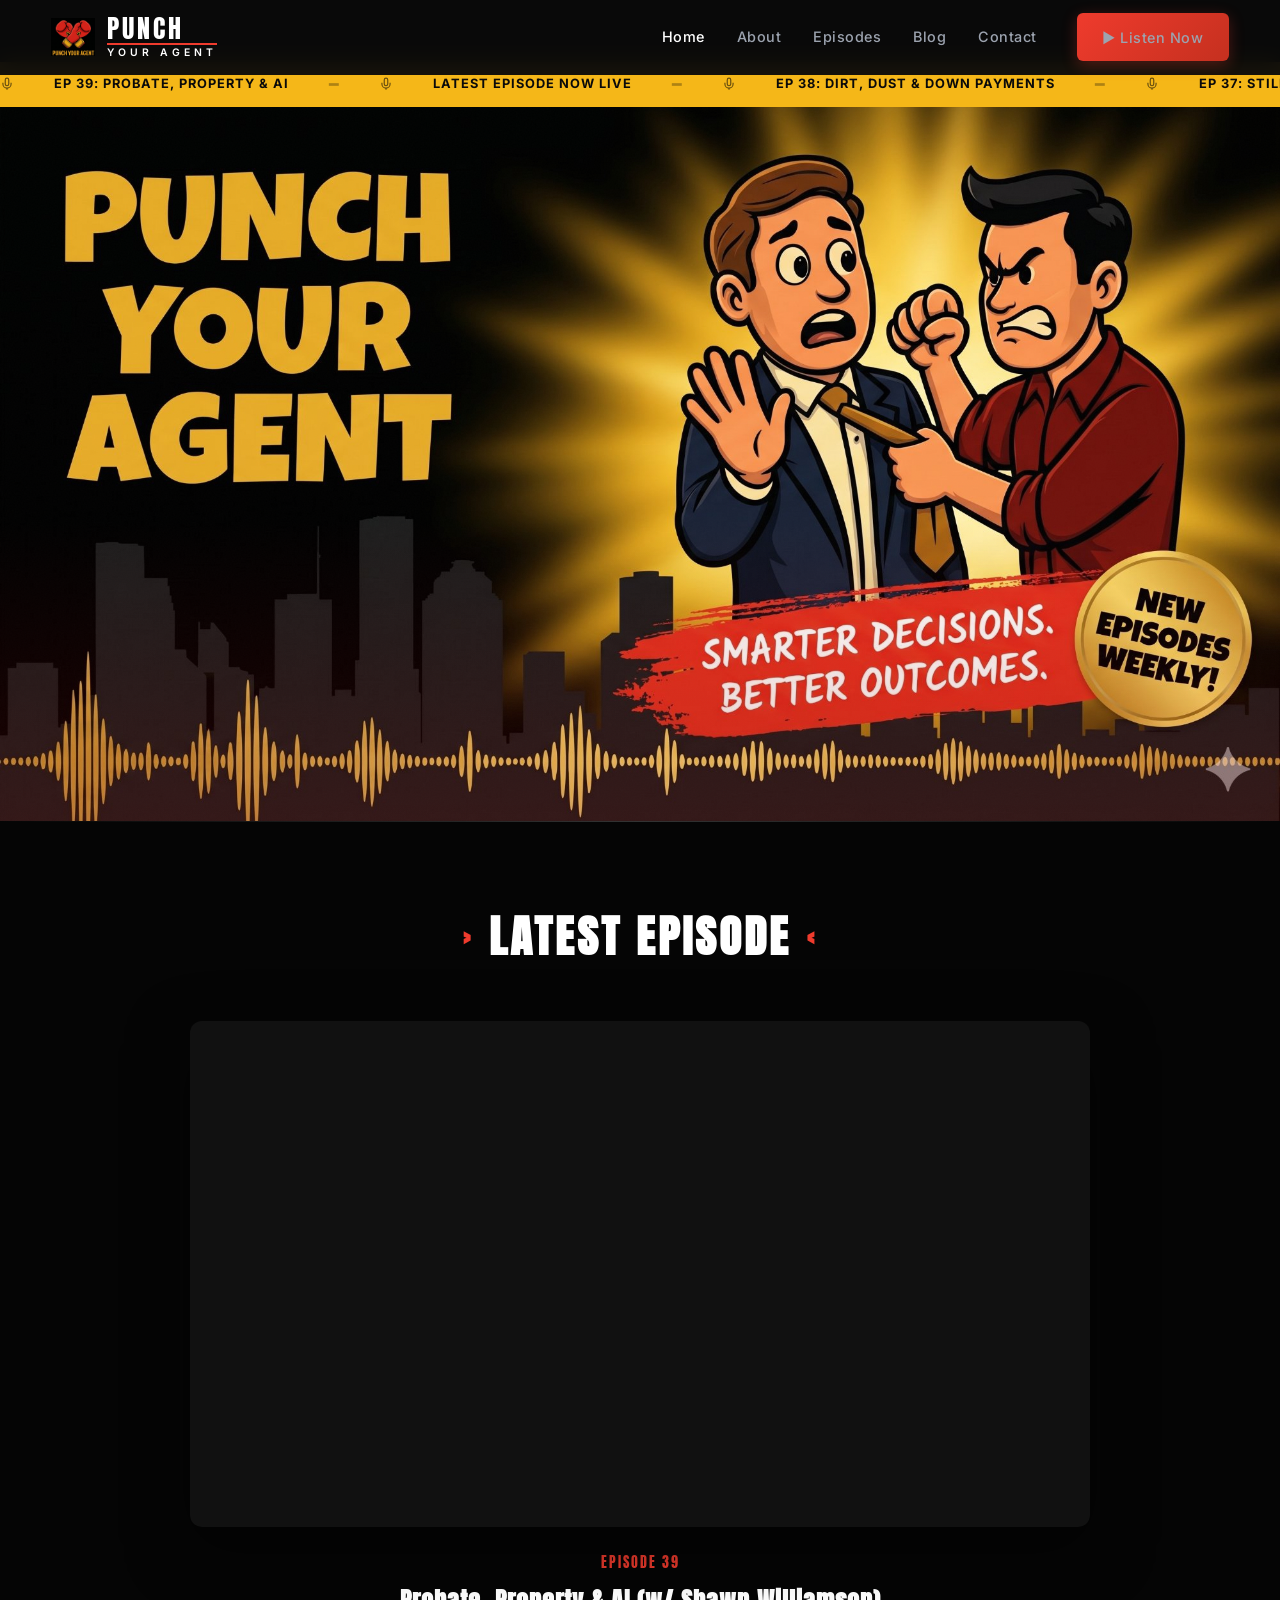
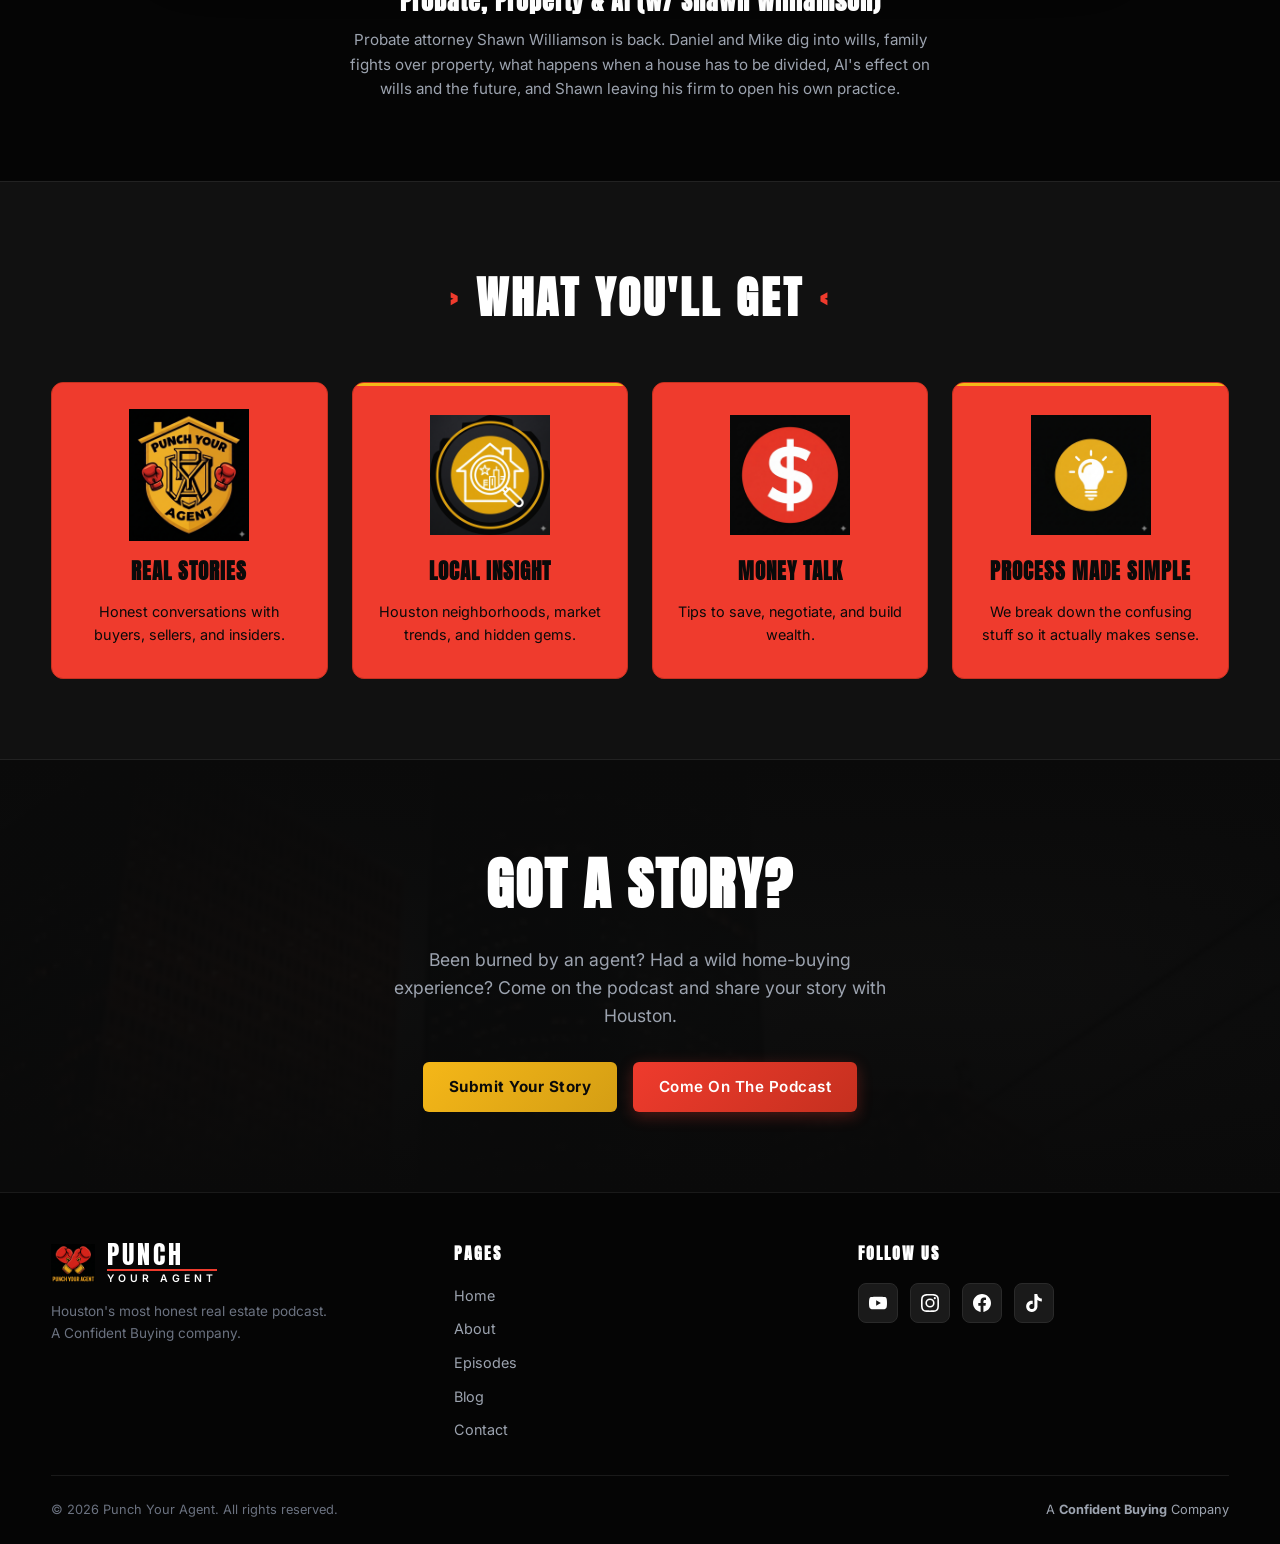
==== commit e27bf7c3: "Feature Punch Your Agent episode 39 Co-authored-by: thebenchclub <thebenchclub@users.noreply.github." ====
--- a/index.html
+++ b/index.html
@@ -71,12 +71,35 @@
     <div class="ticker" id="ticker">
       <div class="ticker-content">
         <span class="ticker-mic"><svg viewBox="0 0 24 24" fill="none" stroke="currentColor" stroke-width="2"><path d="M12 2a3 3 0 0 0-3 3v7a3 3 0 0 0 6 0V5a3 3 0 0 0-3-3Z"/><path d="M19 10v2a7 7 0 0 1-14 0v-2"/><line x1="12" x2="12" y1="19" y2="22"/></svg></span>
+        <span class="ticker-item">EP 39: Probate, Property &amp; AI</span>
+        <span class="ticker-sep">&#9473;</span>
+        <span class="ticker-mic"><svg viewBox="0 0 24 24" fill="none" stroke="currentColor" stroke-width="2"><path d="M12 2a3 3 0 0 0-3 3v7a3 3 0 0 0 6 0V5a3 3 0 0 0-3-3Z"/><path d="M19 10v2a7 7 0 0 1-14 0v-2"/><line x1="12" x2="12" y1="19" y2="22"/></svg></span>
+        <span class="ticker-item">Latest Episode Now Live</span>
+        <span class="ticker-sep">&#9473;</span>
+        <span class="ticker-mic"><svg viewBox="0 0 24 24" fill="none" stroke="currentColor" stroke-width="2"><path d="M12 2a3 3 0 0 0-3 3v7a3 3 0 0 0 6 0V5a3 3 0 0 0-3-3Z"/><path d="M19 10v2a7 7 0 0 1-14 0v-2"/><line x1="12" x2="12" y1="19" y2="22"/></svg></span>
         <span class="ticker-item">EP 38: Dirt, Dust &amp; Down Payments</span>
         <span class="ticker-sep">&#9473;</span>
         <span class="ticker-mic"><svg viewBox="0 0 24 24" fill="none" stroke="currentColor" stroke-width="2"><path d="M12 2a3 3 0 0 0-3 3v7a3 3 0 0 0 6 0V5a3 3 0 0 0-3-3Z"/><path d="M19 10v2a7 7 0 0 1-14 0v-2"/><line x1="12" x2="12" y1="19" y2="22"/></svg></span>
+        <span class="ticker-item">EP 37: Still Branching Out</span>
+        <span class="ticker-sep">&#9473;</span>
+        <span class="ticker-mic"><svg viewBox="0 0 24 24" fill="none" stroke="currentColor" stroke-width="2"><path d="M12 2a3 3 0 0 0-3 3v7a3 3 0 0 0 6 0V5a3 3 0 0 0-3-3Z"/><path d="M19 10v2a7 7 0 0 1-14 0v-2"/><line x1="12" x2="12" y1="19" y2="22"/></svg></span>
+        <span class="ticker-item">EP 36: From Cuffs to Keys...A Detective's Real Estate Journey</span>
+        <span class="ticker-sep">&#9473;</span>
+        <span class="ticker-mic"><svg viewBox="0 0 24 24" fill="none" stroke="currentColor" stroke-width="2"><path d="M12 2a3 3 0 0 0-3 3v7a3 3 0 0 0 6 0V5a3 3 0 0 0-3-3Z"/><path d="M19 10v2a7 7 0 0 1-14 0v-2"/><line x1="12" x2="12" y1="19" y2="22"/></svg></span>
+        <span class="ticker-item">EP 35: Live At Dan Electro's</span>
+        <span class="ticker-sep">&#9473;</span>
+      </div>
+      <div class="ticker-content" aria-hidden="true">
+        <span class="ticker-mic"><svg viewBox="0 0 24 24" fill="none" stroke="currentColor" stroke-width="2"><path d="M12 2a3 3 0 0 0-3 3v7a3 3 0 0 0 6 0V5a3 3 0 0 0-3-3Z"/><path d="M19 10v2a7 7 0 0 1-14 0v-2"/><line x1="12" x2="12" y1="19" y2="22"/></svg></span>
+        <span class="ticker-item">EP 39: Probate, Property &amp; AI</span>
+        <span class="ticker-sep">&#9473;</span>
+        <span class="ticker-mic"><svg viewBox="0 0 24 24" fill="none" stroke="currentColor" stroke-width="2"><path d="M12 2a3 3 0 0 0-3 3v7a3 3 0 0 0 6 0V5a3 3 0 0 0-3-3Z"/><path d="M19 10v2a7 7 0 0 1-14 0v-2"/><line x1="12" x2="12" y1="19" y2="22"/></svg></span>
         <span class="ticker-item">Latest Episode Now Live</span>
         <span class="ticker-sep">&#9473;</span>
         <span class="ticker-mic"><svg viewBox="0 0 24 24" fill="none" stroke="currentColor" stroke-width="2"><path d="M12 2a3 3 0 0 0-3 3v7a3 3 0 0 0 6 0V5a3 3 0 0 0-3-3Z"/><path d="M19 10v2a7 7 0 0 1-14 0v-2"/><line x1="12" x2="12" y1="19" y2="22"/></svg></span>
+        <span class="ticker-item">EP 38: Dirt, Dust &amp; Down Payments</span>
+        <span class="ticker-sep">&#9473;</span>
+        <span class="ticker-mic"><svg viewBox="0 0 24 24" fill="none" stroke="currentColor" stroke-width="2"><path d="M12 2a3 3 0 0 0-3 3v7a3 3 0 0 0 6 0V5a3 3 0 0 0-3-3Z"/><path d="M19 10v2a7 7 0 0 1-14 0v-2"/><line x1="12" x2="12" y1="19" y2="22"/></svg></span>
         <span class="ticker-item">EP 37: Still Branching Out</span>
         <span class="ticker-sep">&#9473;</span>
         <span class="ticker-mic"><svg viewBox="0 0 24 24" fill="none" stroke="currentColor" stroke-width="2"><path d="M12 2a3 3 0 0 0-3 3v7a3 3 0 0 0 6 0V5a3 3 0 0 0-3-3Z"/><path d="M19 10v2a7 7 0 0 1-14 0v-2"/><line x1="12" x2="12" y1="19" y2="22"/></svg></span>
@@ -84,29 +107,6 @@
         <span class="ticker-sep">&#9473;</span>
         <span class="ticker-mic"><svg viewBox="0 0 24 24" fill="none" stroke="currentColor" stroke-width="2"><path d="M12 2a3 3 0 0 0-3 3v7a3 3 0 0 0 6 0V5a3 3 0 0 0-3-3Z"/><path d="M19 10v2a7 7 0 0 1-14 0v-2"/><line x1="12" x2="12" y1="19" y2="22"/></svg></span>
         <span class="ticker-item">EP 35: Live At Dan Electro's</span>
-        <span class="ticker-sep">&#9473;</span>
-        <span class="ticker-mic"><svg viewBox="0 0 24 24" fill="none" stroke="currentColor" stroke-width="2"><path d="M12 2a3 3 0 0 0-3 3v7a3 3 0 0 0 6 0V5a3 3 0 0 0-3-3Z"/><path d="M19 10v2a7 7 0 0 1-14 0v-2"/><line x1="12" x2="12" y1="19" y2="22"/></svg></span>
-        <span class="ticker-item">EP 34: Tails From The Open House Trenches</span>
-        <span class="ticker-sep">&#9473;</span>
-      </div>
-      <div class="ticker-content" aria-hidden="true">
-        <span class="ticker-mic"><svg viewBox="0 0 24 24" fill="none" stroke="currentColor" stroke-width="2"><path d="M12 2a3 3 0 0 0-3 3v7a3 3 0 0 0 6 0V5a3 3 0 0 0-3-3Z"/><path d="M19 10v2a7 7 0 0 1-14 0v-2"/><line x1="12" x2="12" y1="19" y2="22"/></svg></span>
-        <span class="ticker-item">EP 38: Dirt, Dust &amp; Down Payments</span>
-        <span class="ticker-sep">&#9473;</span>
-        <span class="ticker-mic"><svg viewBox="0 0 24 24" fill="none" stroke="currentColor" stroke-width="2"><path d="M12 2a3 3 0 0 0-3 3v7a3 3 0 0 0 6 0V5a3 3 0 0 0-3-3Z"/><path d="M19 10v2a7 7 0 0 1-14 0v-2"/><line x1="12" x2="12" y1="19" y2="22"/></svg></span>
-        <span class="ticker-item">Latest Episode Now Live</span>
-        <span class="ticker-sep">&#9473;</span>
-        <span class="ticker-mic"><svg viewBox="0 0 24 24" fill="none" stroke="currentColor" stroke-width="2"><path d="M12 2a3 3 0 0 0-3 3v7a3 3 0 0 0 6 0V5a3 3 0 0 0-3-3Z"/><path d="M19 10v2a7 7 0 0 1-14 0v-2"/><line x1="12" x2="12" y1="19" y2="22"/></svg></span>
-        <span class="ticker-item">EP 37: Still Branching Out</span>
-        <span class="ticker-sep">&#9473;</span>
-        <span class="ticker-mic"><svg viewBox="0 0 24 24" fill="none" stroke="currentColor" stroke-width="2"><path d="M12 2a3 3 0 0 0-3 3v7a3 3 0 0 0 6 0V5a3 3 0 0 0-3-3Z"/><path d="M19 10v2a7 7 0 0 1-14 0v-2"/><line x1="12" x2="12" y1="19" y2="22"/></svg></span>
-        <span class="ticker-item">EP 36: From Cuffs to Keys...A Detective's Real Estate Journey</span>
-        <span class="ticker-sep">&#9473;</span>
-        <span class="ticker-mic"><svg viewBox="0 0 24 24" fill="none" stroke="currentColor" stroke-width="2"><path d="M12 2a3 3 0 0 0-3 3v7a3 3 0 0 0 6 0V5a3 3 0 0 0-3-3Z"/><path d="M19 10v2a7 7 0 0 1-14 0v-2"/><line x1="12" x2="12" y1="19" y2="22"/></svg></span>
-        <span class="ticker-item">EP 35: Live At Dan Electro's</span>
-        <span class="ticker-sep">&#9473;</span>
-        <span class="ticker-mic"><svg viewBox="0 0 24 24" fill="none" stroke="currentColor" stroke-width="2"><path d="M12 2a3 3 0 0 0-3 3v7a3 3 0 0 0 6 0V5a3 3 0 0 0-3-3Z"/><path d="M19 10v2a7 7 0 0 1-14 0v-2"/><line x1="12" x2="12" y1="19" y2="22"/></svg></span>
-        <span class="ticker-item">EP 34: Tails From The Open House Trenches</span>
         <span class="ticker-sep">&#9473;</span>
       </div>
     </div>
@@ -138,17 +138,17 @@
     <div class="episode-player">
       <div class="video-wrapper">
         <iframe
-          src="https://www.youtube-nocookie.com/embed/7kUVU8WBOhI"
-          title="Episode 38 - Dirt, Dust &amp; Down Payments (w/ Matt Mo aka The Loan Chief)"
+          src="https://www.youtube-nocookie.com/embed/-r6CVn6k4a8"
+          title="Episode 39 - Probate, Property &amp; AI (w/ Shawn Williamson)"
           allow="accelerometer; autoplay; clipboard-write; encrypted-media; gyroscope; picture-in-picture"
           allowfullscreen
           loading="lazy"
         ></iframe>
       </div>
       <div class="episode-info">
-        <p class="episode-number">Episode 38</p>
-        <h3 class="episode-title-main">Dirt, Dust &amp; Down Payments (w/ Matt Mo aka The Loan Chief)</h3>
-        <p class="episode-desc">The Loan Chief is in the building. Daniel and Mike sit down with Matt Moghaddam, aka The Loan Chief, for a no-BS episode on rent-vs-buy math, Orange County cost of living, self-employed borrower myths, pre-approval problems, and lender war stories agents need to hear.</p>
+        <p class="episode-number">Episode 39</p>
+        <h3 class="episode-title-main">Probate, Property &amp; AI (w/ Shawn Williamson)</h3>
+        <p class="episode-desc">Probate attorney Shawn Williamson is back. Daniel and Mike dig into wills, family fights over property, what happens when a house has to be divided, AI's effect on wills and the future, and Shawn leaving his firm to open his own practice.</p>
       </div>
     </div>
   </section>
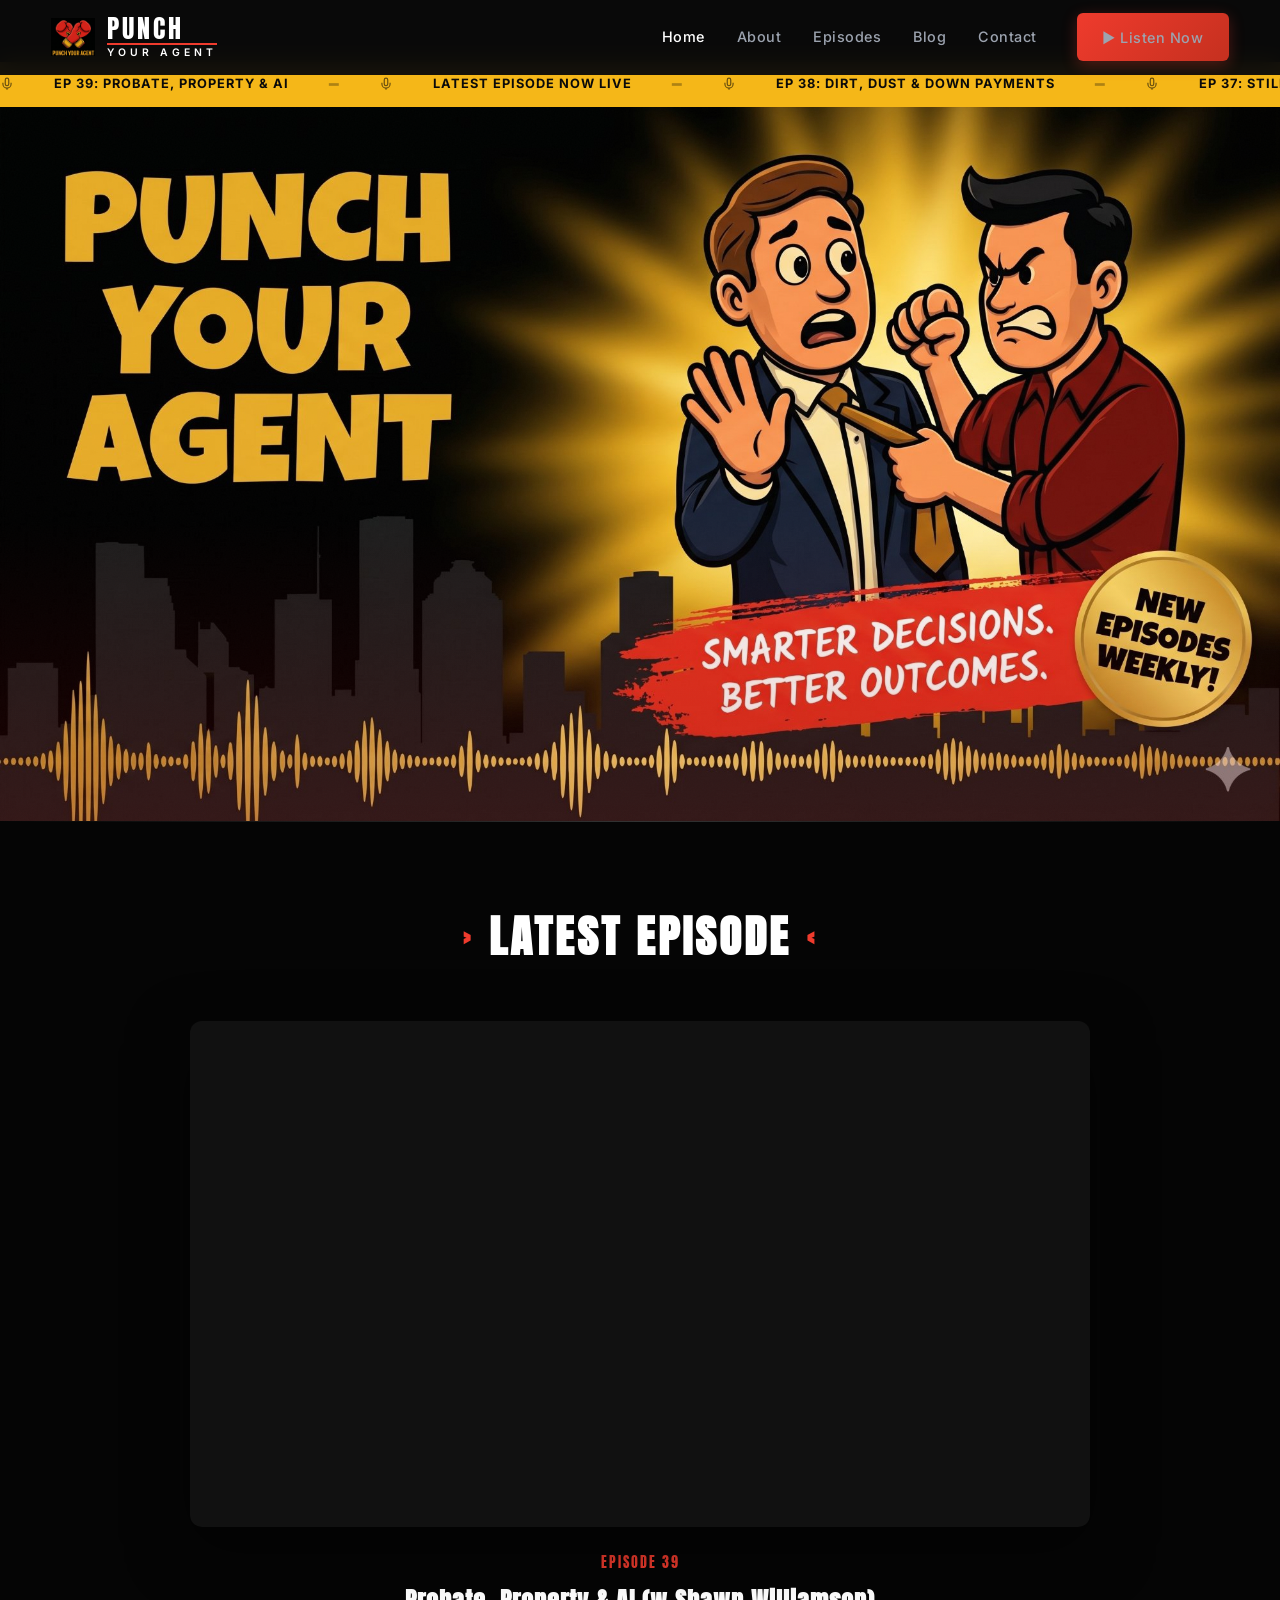
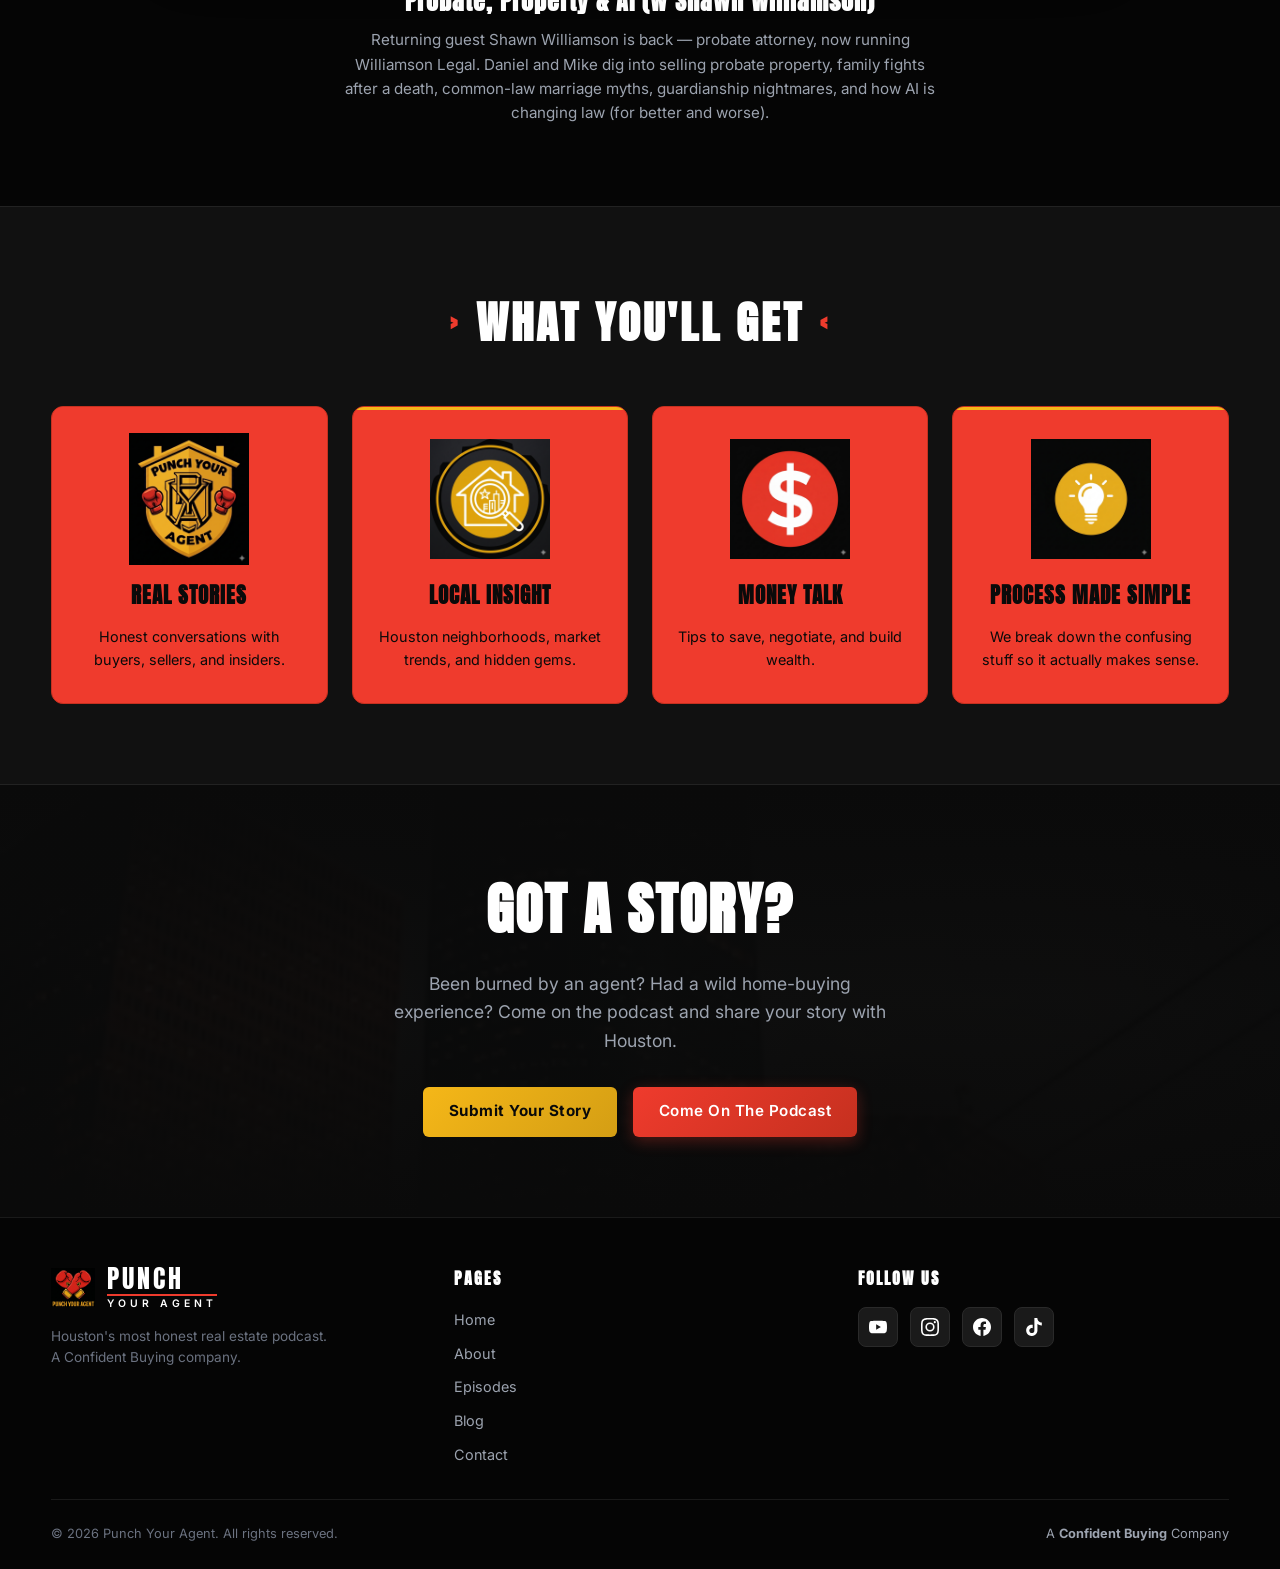
==== commit 4c418c4f: "Update episode 39 title and description Co-authored-by: thebenchclub <thebenchclub@users.noreply.git" ====
--- a/index.html
+++ b/index.html
@@ -139,7 +139,7 @@
       <div class="video-wrapper">
         <iframe
           src="https://www.youtube-nocookie.com/embed/-r6CVn6k4a8"
-          title="Episode 39 - Probate, Property &amp; AI (w/ Shawn Williamson)"
+          title="Episode 39 - Probate, Property &amp; AI (w Shawn Williamson)"
           allow="accelerometer; autoplay; clipboard-write; encrypted-media; gyroscope; picture-in-picture"
           allowfullscreen
           loading="lazy"
@@ -147,8 +147,8 @@
       </div>
       <div class="episode-info">
         <p class="episode-number">Episode 39</p>
-        <h3 class="episode-title-main">Probate, Property &amp; AI (w/ Shawn Williamson)</h3>
-        <p class="episode-desc">Probate attorney Shawn Williamson is back. Daniel and Mike dig into wills, family fights over property, what happens when a house has to be divided, AI's effect on wills and the future, and Shawn leaving his firm to open his own practice.</p>
+        <h3 class="episode-title-main">Probate, Property &amp; AI (w Shawn Williamson)</h3>
+        <p class="episode-desc">Returning guest Shawn Williamson is back — probate attorney, now running Williamson Legal. Daniel and Mike dig into selling probate property, family fights after a death, common-law marriage myths, guardianship nightmares, and how AI is changing law (for better and worse).</p>
       </div>
     </div>
   </section>
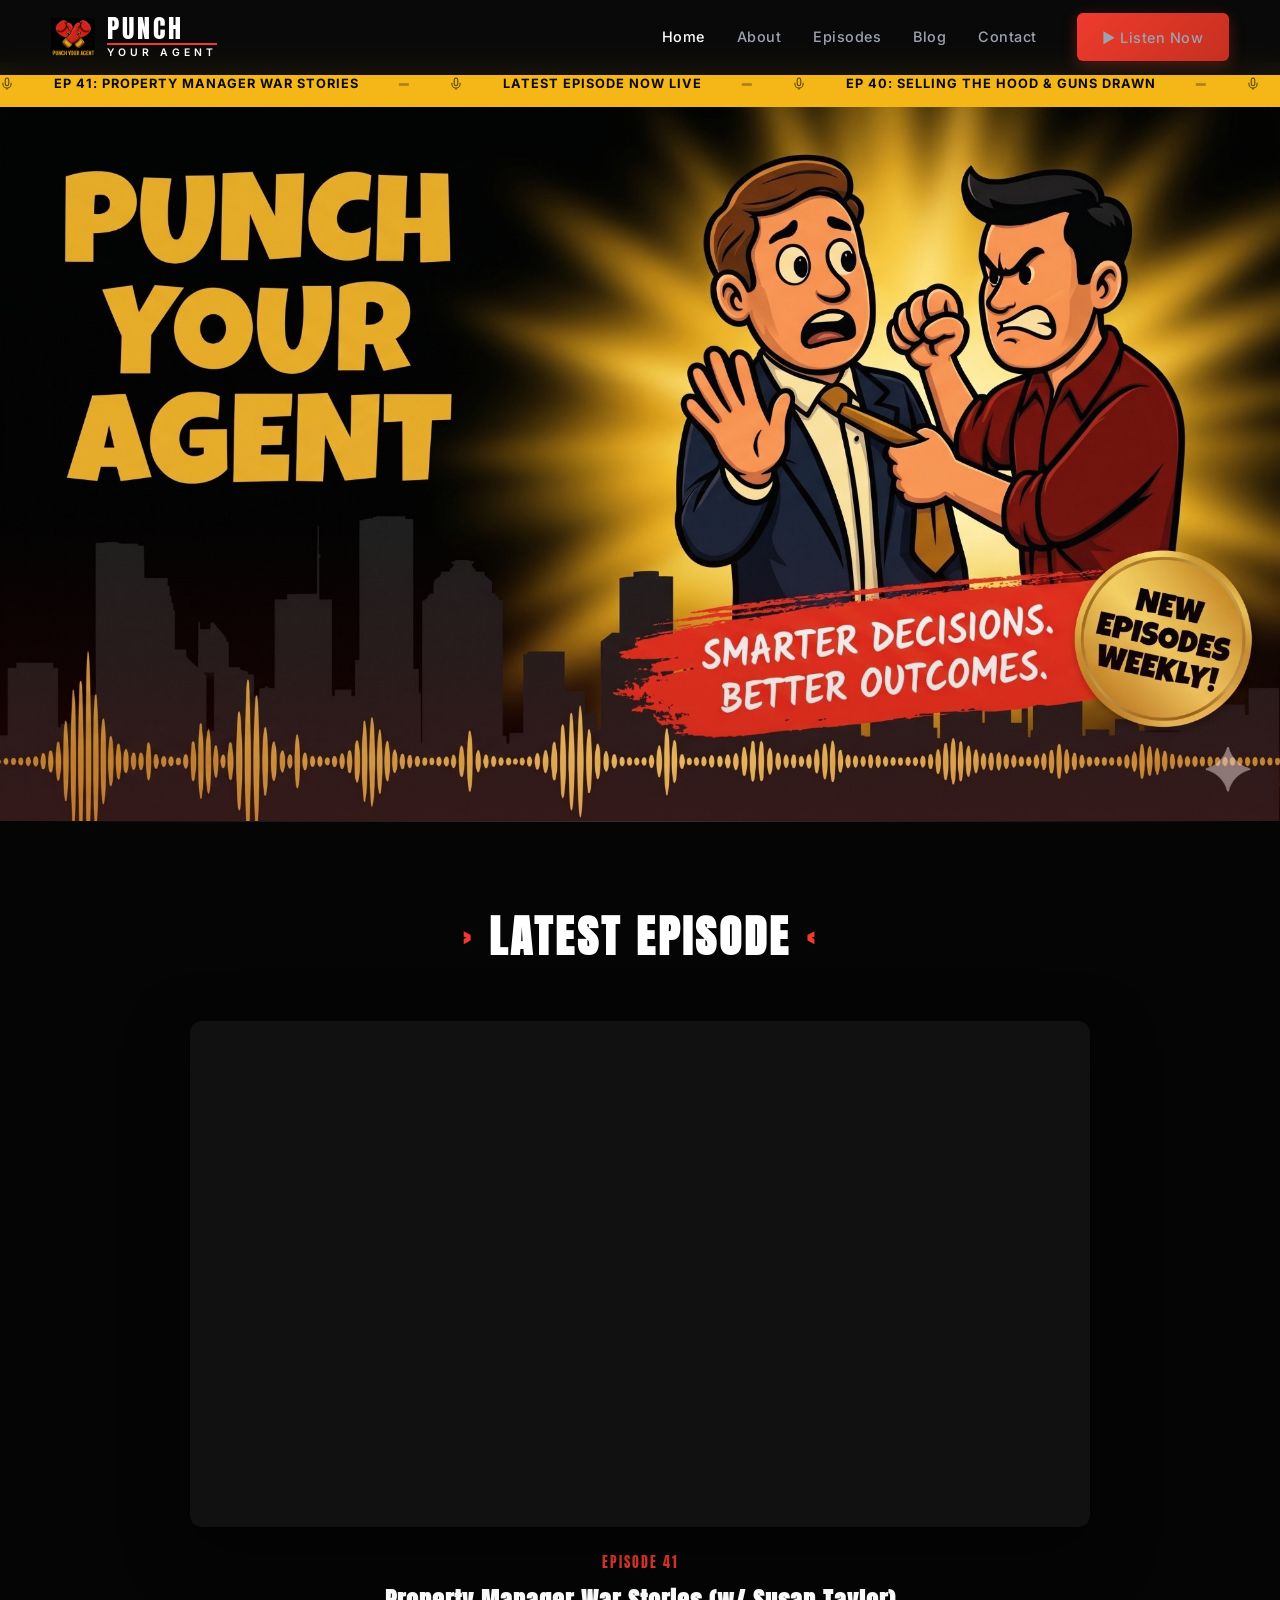
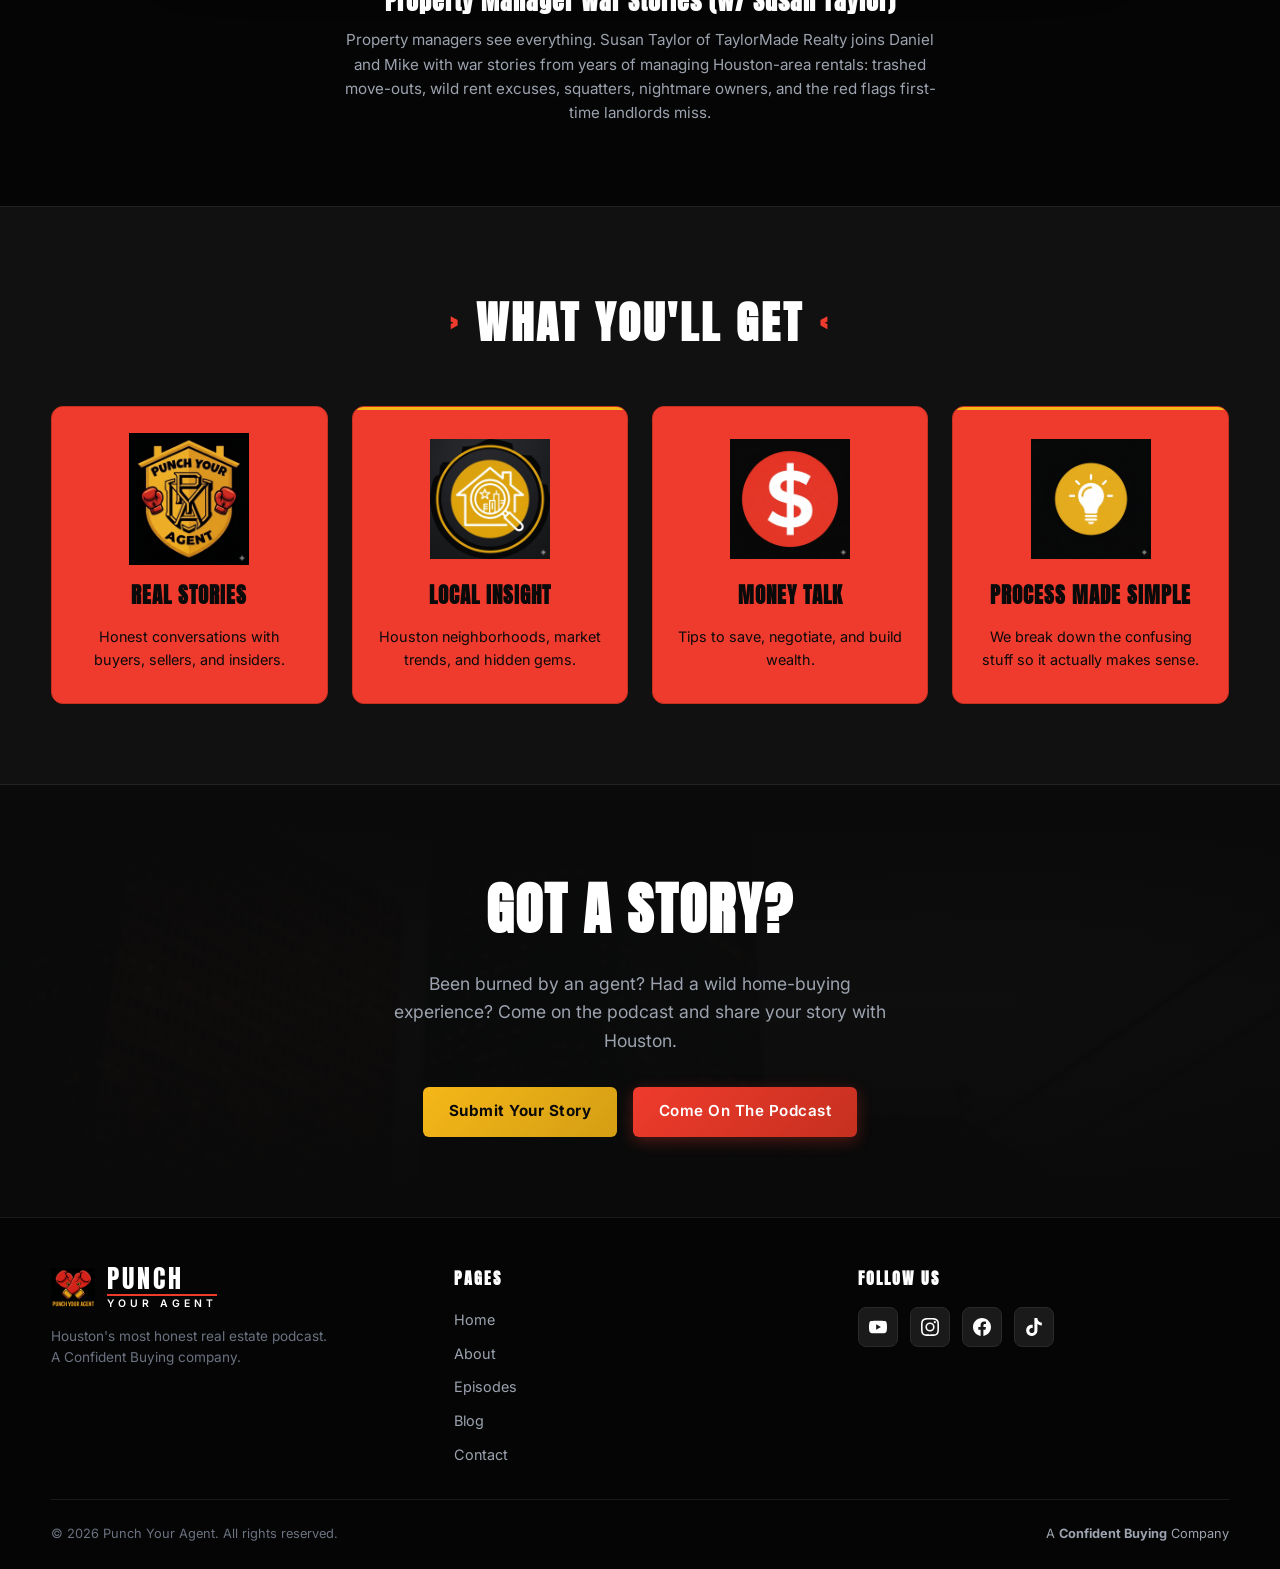
==== commit a9b079e9: "Publish Episodes 40 & 41 Co-authored-by: thebenchclub <thebenchclub@users.noreply.github.com>" ====
--- a/index.html
+++ b/index.html
@@ -23,7 +23,7 @@
   <link href="https://fonts.googleapis.com/css2?family=Anton&family=Inter:wght@400;500;600;700&family=Permanent+Marker&display=swap" rel="stylesheet">
 
   <!-- Styles -->
-  <link rel="stylesheet" href="css/styles.css?v=20260707">
+  <link rel="stylesheet" href="css/styles.css?v=20260926">
 </head>
 <body>
 
@@ -71,42 +71,42 @@
     <div class="ticker" id="ticker">
       <div class="ticker-content">
         <span class="ticker-mic"><svg viewBox="0 0 24 24" fill="none" stroke="currentColor" stroke-width="2"><path d="M12 2a3 3 0 0 0-3 3v7a3 3 0 0 0 6 0V5a3 3 0 0 0-3-3Z"/><path d="M19 10v2a7 7 0 0 1-14 0v-2"/><line x1="12" x2="12" y1="19" y2="22"/></svg></span>
+        <span class="ticker-item">EP 41: Property Manager War Stories</span>
+        <span class="ticker-sep">&#9473;</span>
+        <span class="ticker-mic"><svg viewBox="0 0 24 24" fill="none" stroke="currentColor" stroke-width="2"><path d="M12 2a3 3 0 0 0-3 3v7a3 3 0 0 0 6 0V5a3 3 0 0 0-3-3Z"/><path d="M19 10v2a7 7 0 0 1-14 0v-2"/><line x1="12" x2="12" y1="19" y2="22"/></svg></span>
+        <span class="ticker-item">Latest Episode Now Live</span>
+        <span class="ticker-sep">&#9473;</span>
+        <span class="ticker-mic"><svg viewBox="0 0 24 24" fill="none" stroke="currentColor" stroke-width="2"><path d="M12 2a3 3 0 0 0-3 3v7a3 3 0 0 0 6 0V5a3 3 0 0 0-3-3Z"/><path d="M19 10v2a7 7 0 0 1-14 0v-2"/><line x1="12" x2="12" y1="19" y2="22"/></svg></span>
+        <span class="ticker-item">EP 40: Selling The Hood &amp; Guns Drawn</span>
+        <span class="ticker-sep">&#9473;</span>
+        <span class="ticker-mic"><svg viewBox="0 0 24 24" fill="none" stroke="currentColor" stroke-width="2"><path d="M12 2a3 3 0 0 0-3 3v7a3 3 0 0 0 6 0V5a3 3 0 0 0-3-3Z"/><path d="M19 10v2a7 7 0 0 1-14 0v-2"/><line x1="12" x2="12" y1="19" y2="22"/></svg></span>
         <span class="ticker-item">EP 39: Probate, Property &amp; AI</span>
         <span class="ticker-sep">&#9473;</span>
         <span class="ticker-mic"><svg viewBox="0 0 24 24" fill="none" stroke="currentColor" stroke-width="2"><path d="M12 2a3 3 0 0 0-3 3v7a3 3 0 0 0 6 0V5a3 3 0 0 0-3-3Z"/><path d="M19 10v2a7 7 0 0 1-14 0v-2"/><line x1="12" x2="12" y1="19" y2="22"/></svg></span>
+        <span class="ticker-item">EP 38: Dirt, Dust &amp; Down Payments</span>
+        <span class="ticker-sep">&#9473;</span>
+        <span class="ticker-mic"><svg viewBox="0 0 24 24" fill="none" stroke="currentColor" stroke-width="2"><path d="M12 2a3 3 0 0 0-3 3v7a3 3 0 0 0 6 0V5a3 3 0 0 0-3-3Z"/><path d="M19 10v2a7 7 0 0 1-14 0v-2"/><line x1="12" x2="12" y1="19" y2="22"/></svg></span>
+        <span class="ticker-item">EP 37: Still Branching Out</span>
+        <span class="ticker-sep">&#9473;</span>
+      </div>
+      <div class="ticker-content" aria-hidden="true">
+        <span class="ticker-mic"><svg viewBox="0 0 24 24" fill="none" stroke="currentColor" stroke-width="2"><path d="M12 2a3 3 0 0 0-3 3v7a3 3 0 0 0 6 0V5a3 3 0 0 0-3-3Z"/><path d="M19 10v2a7 7 0 0 1-14 0v-2"/><line x1="12" x2="12" y1="19" y2="22"/></svg></span>
+        <span class="ticker-item">EP 41: Property Manager War Stories</span>
+        <span class="ticker-sep">&#9473;</span>
+        <span class="ticker-mic"><svg viewBox="0 0 24 24" fill="none" stroke="currentColor" stroke-width="2"><path d="M12 2a3 3 0 0 0-3 3v7a3 3 0 0 0 6 0V5a3 3 0 0 0-3-3Z"/><path d="M19 10v2a7 7 0 0 1-14 0v-2"/><line x1="12" x2="12" y1="19" y2="22"/></svg></span>
         <span class="ticker-item">Latest Episode Now Live</span>
         <span class="ticker-sep">&#9473;</span>
         <span class="ticker-mic"><svg viewBox="0 0 24 24" fill="none" stroke="currentColor" stroke-width="2"><path d="M12 2a3 3 0 0 0-3 3v7a3 3 0 0 0 6 0V5a3 3 0 0 0-3-3Z"/><path d="M19 10v2a7 7 0 0 1-14 0v-2"/><line x1="12" x2="12" y1="19" y2="22"/></svg></span>
+        <span class="ticker-item">EP 40: Selling The Hood &amp; Guns Drawn</span>
+        <span class="ticker-sep">&#9473;</span>
+        <span class="ticker-mic"><svg viewBox="0 0 24 24" fill="none" stroke="currentColor" stroke-width="2"><path d="M12 2a3 3 0 0 0-3 3v7a3 3 0 0 0 6 0V5a3 3 0 0 0-3-3Z"/><path d="M19 10v2a7 7 0 0 1-14 0v-2"/><line x1="12" x2="12" y1="19" y2="22"/></svg></span>
+        <span class="ticker-item">EP 39: Probate, Property &amp; AI</span>
+        <span class="ticker-sep">&#9473;</span>
+        <span class="ticker-mic"><svg viewBox="0 0 24 24" fill="none" stroke="currentColor" stroke-width="2"><path d="M12 2a3 3 0 0 0-3 3v7a3 3 0 0 0 6 0V5a3 3 0 0 0-3-3Z"/><path d="M19 10v2a7 7 0 0 1-14 0v-2"/><line x1="12" x2="12" y1="19" y2="22"/></svg></span>
         <span class="ticker-item">EP 38: Dirt, Dust &amp; Down Payments</span>
         <span class="ticker-sep">&#9473;</span>
         <span class="ticker-mic"><svg viewBox="0 0 24 24" fill="none" stroke="currentColor" stroke-width="2"><path d="M12 2a3 3 0 0 0-3 3v7a3 3 0 0 0 6 0V5a3 3 0 0 0-3-3Z"/><path d="M19 10v2a7 7 0 0 1-14 0v-2"/><line x1="12" x2="12" y1="19" y2="22"/></svg></span>
         <span class="ticker-item">EP 37: Still Branching Out</span>
-        <span class="ticker-sep">&#9473;</span>
-        <span class="ticker-mic"><svg viewBox="0 0 24 24" fill="none" stroke="currentColor" stroke-width="2"><path d="M12 2a3 3 0 0 0-3 3v7a3 3 0 0 0 6 0V5a3 3 0 0 0-3-3Z"/><path d="M19 10v2a7 7 0 0 1-14 0v-2"/><line x1="12" x2="12" y1="19" y2="22"/></svg></span>
-        <span class="ticker-item">EP 36: From Cuffs to Keys...A Detective's Real Estate Journey</span>
-        <span class="ticker-sep">&#9473;</span>
-        <span class="ticker-mic"><svg viewBox="0 0 24 24" fill="none" stroke="currentColor" stroke-width="2"><path d="M12 2a3 3 0 0 0-3 3v7a3 3 0 0 0 6 0V5a3 3 0 0 0-3-3Z"/><path d="M19 10v2a7 7 0 0 1-14 0v-2"/><line x1="12" x2="12" y1="19" y2="22"/></svg></span>
-        <span class="ticker-item">EP 35: Live At Dan Electro's</span>
-        <span class="ticker-sep">&#9473;</span>
-      </div>
-      <div class="ticker-content" aria-hidden="true">
-        <span class="ticker-mic"><svg viewBox="0 0 24 24" fill="none" stroke="currentColor" stroke-width="2"><path d="M12 2a3 3 0 0 0-3 3v7a3 3 0 0 0 6 0V5a3 3 0 0 0-3-3Z"/><path d="M19 10v2a7 7 0 0 1-14 0v-2"/><line x1="12" x2="12" y1="19" y2="22"/></svg></span>
-        <span class="ticker-item">EP 39: Probate, Property &amp; AI</span>
-        <span class="ticker-sep">&#9473;</span>
-        <span class="ticker-mic"><svg viewBox="0 0 24 24" fill="none" stroke="currentColor" stroke-width="2"><path d="M12 2a3 3 0 0 0-3 3v7a3 3 0 0 0 6 0V5a3 3 0 0 0-3-3Z"/><path d="M19 10v2a7 7 0 0 1-14 0v-2"/><line x1="12" x2="12" y1="19" y2="22"/></svg></span>
-        <span class="ticker-item">Latest Episode Now Live</span>
-        <span class="ticker-sep">&#9473;</span>
-        <span class="ticker-mic"><svg viewBox="0 0 24 24" fill="none" stroke="currentColor" stroke-width="2"><path d="M12 2a3 3 0 0 0-3 3v7a3 3 0 0 0 6 0V5a3 3 0 0 0-3-3Z"/><path d="M19 10v2a7 7 0 0 1-14 0v-2"/><line x1="12" x2="12" y1="19" y2="22"/></svg></span>
-        <span class="ticker-item">EP 38: Dirt, Dust &amp; Down Payments</span>
-        <span class="ticker-sep">&#9473;</span>
-        <span class="ticker-mic"><svg viewBox="0 0 24 24" fill="none" stroke="currentColor" stroke-width="2"><path d="M12 2a3 3 0 0 0-3 3v7a3 3 0 0 0 6 0V5a3 3 0 0 0-3-3Z"/><path d="M19 10v2a7 7 0 0 1-14 0v-2"/><line x1="12" x2="12" y1="19" y2="22"/></svg></span>
-        <span class="ticker-item">EP 37: Still Branching Out</span>
-        <span class="ticker-sep">&#9473;</span>
-        <span class="ticker-mic"><svg viewBox="0 0 24 24" fill="none" stroke="currentColor" stroke-width="2"><path d="M12 2a3 3 0 0 0-3 3v7a3 3 0 0 0 6 0V5a3 3 0 0 0-3-3Z"/><path d="M19 10v2a7 7 0 0 1-14 0v-2"/><line x1="12" x2="12" y1="19" y2="22"/></svg></span>
-        <span class="ticker-item">EP 36: From Cuffs to Keys...A Detective's Real Estate Journey</span>
-        <span class="ticker-sep">&#9473;</span>
-        <span class="ticker-mic"><svg viewBox="0 0 24 24" fill="none" stroke="currentColor" stroke-width="2"><path d="M12 2a3 3 0 0 0-3 3v7a3 3 0 0 0 6 0V5a3 3 0 0 0-3-3Z"/><path d="M19 10v2a7 7 0 0 1-14 0v-2"/><line x1="12" x2="12" y1="19" y2="22"/></svg></span>
-        <span class="ticker-item">EP 35: Live At Dan Electro's</span>
         <span class="ticker-sep">&#9473;</span>
       </div>
     </div>
@@ -138,17 +138,17 @@
     <div class="episode-player">
       <div class="video-wrapper">
         <iframe
-          src="https://www.youtube-nocookie.com/embed/-r6CVn6k4a8"
-          title="Episode 39 - Probate, Property &amp; AI (w Shawn Williamson)"
+          src="https://www.youtube-nocookie.com/embed/6BBy_muIUYc"
+          title="Episode 41 - Property Manager War Stories (w/ Susan Taylor)"
           allow="accelerometer; autoplay; clipboard-write; encrypted-media; gyroscope; picture-in-picture"
           allowfullscreen
           loading="lazy"
         ></iframe>
       </div>
       <div class="episode-info">
-        <p class="episode-number">Episode 39</p>
-        <h3 class="episode-title-main">Probate, Property &amp; AI (w Shawn Williamson)</h3>
-        <p class="episode-desc">Returning guest Shawn Williamson is back — probate attorney, now running Williamson Legal. Daniel and Mike dig into selling probate property, family fights after a death, common-law marriage myths, guardianship nightmares, and how AI is changing law (for better and worse).</p>
+        <p class="episode-number">Episode 41</p>
+        <h3 class="episode-title-main">Property Manager War Stories (w/ Susan Taylor)</h3>
+        <p class="episode-desc">Property managers see everything. Susan Taylor of TaylorMade Realty joins Daniel and Mike with war stories from years of managing Houston-area rentals: trashed move-outs, wild rent excuses, squatters, nightmare owners, and the red flags first-time landlords miss.</p>
       </div>
     </div>
   </section>
@@ -262,6 +262,6 @@
   </footer>
 
   <!-- Scripts -->
-  <script src="js/main.js?v=20260707"></script>
+  <script src="js/main.js?v=20260926"></script>
 </body>
 </html>
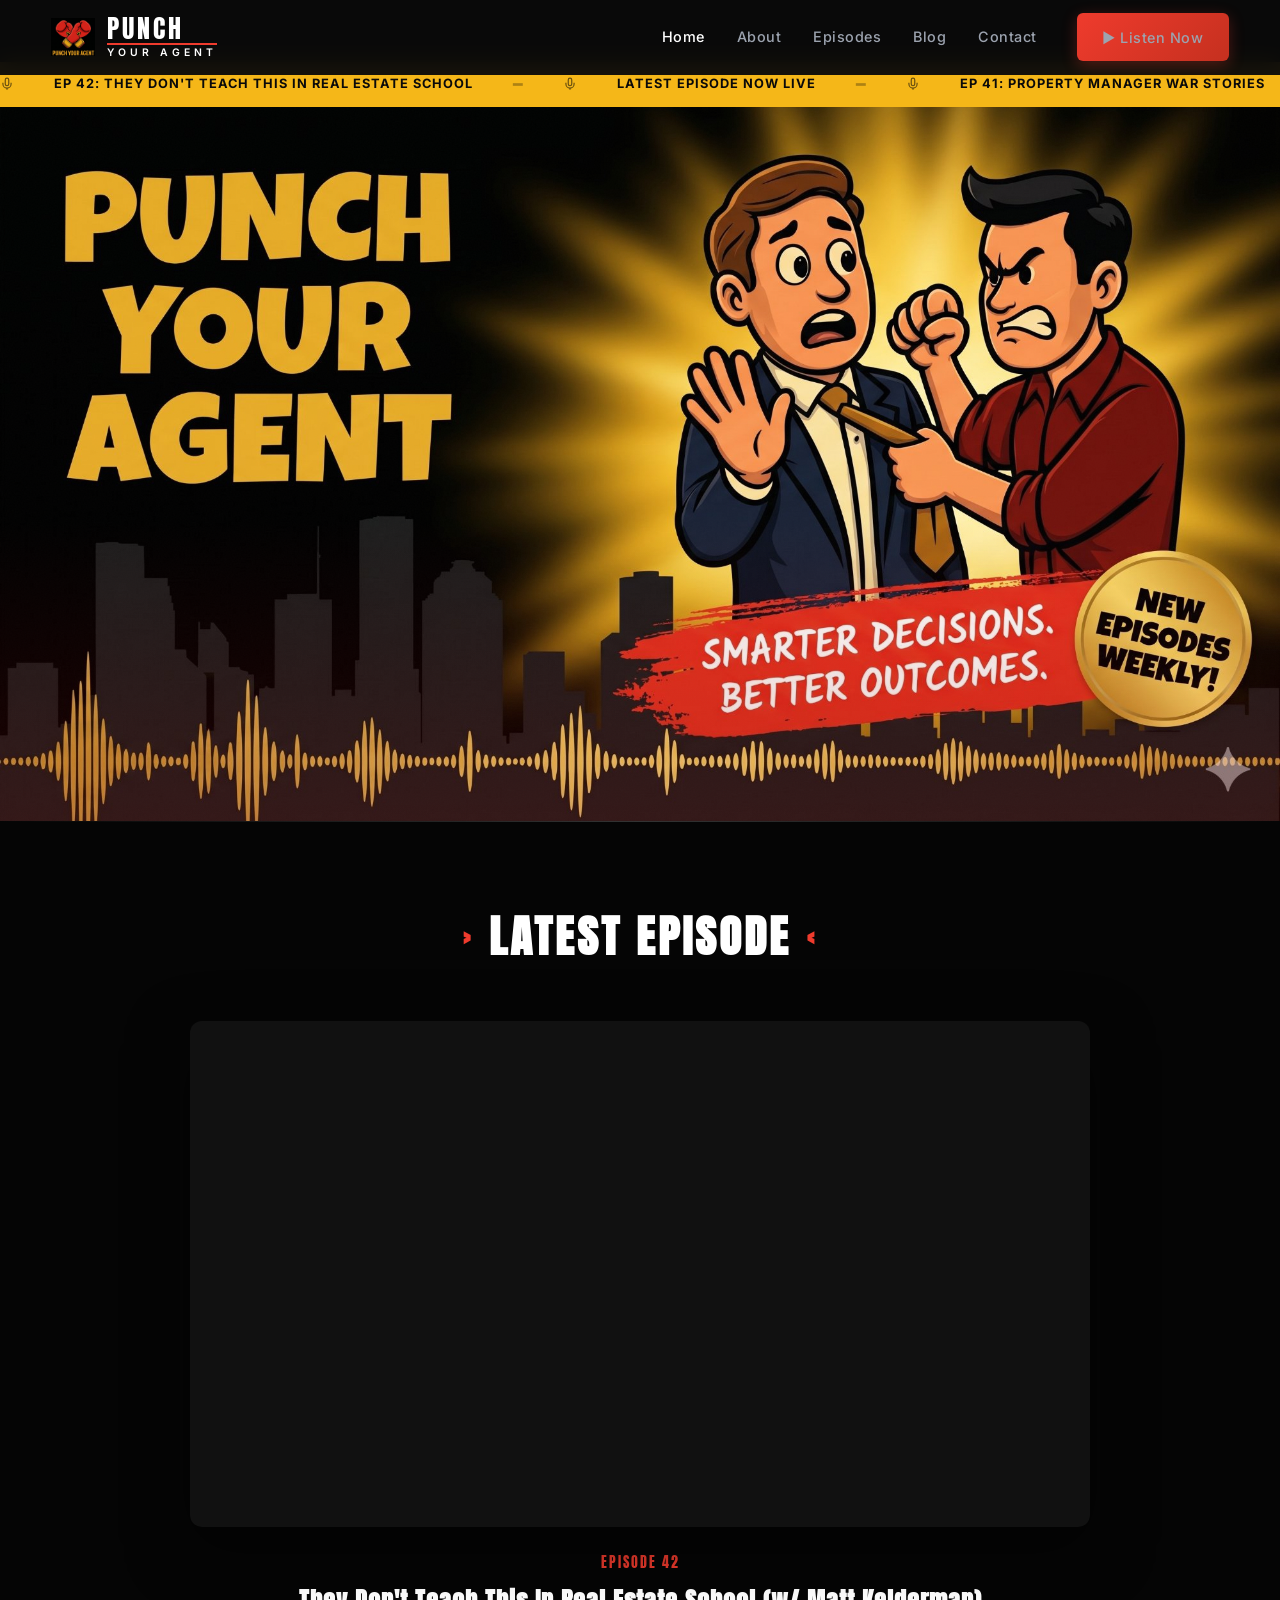
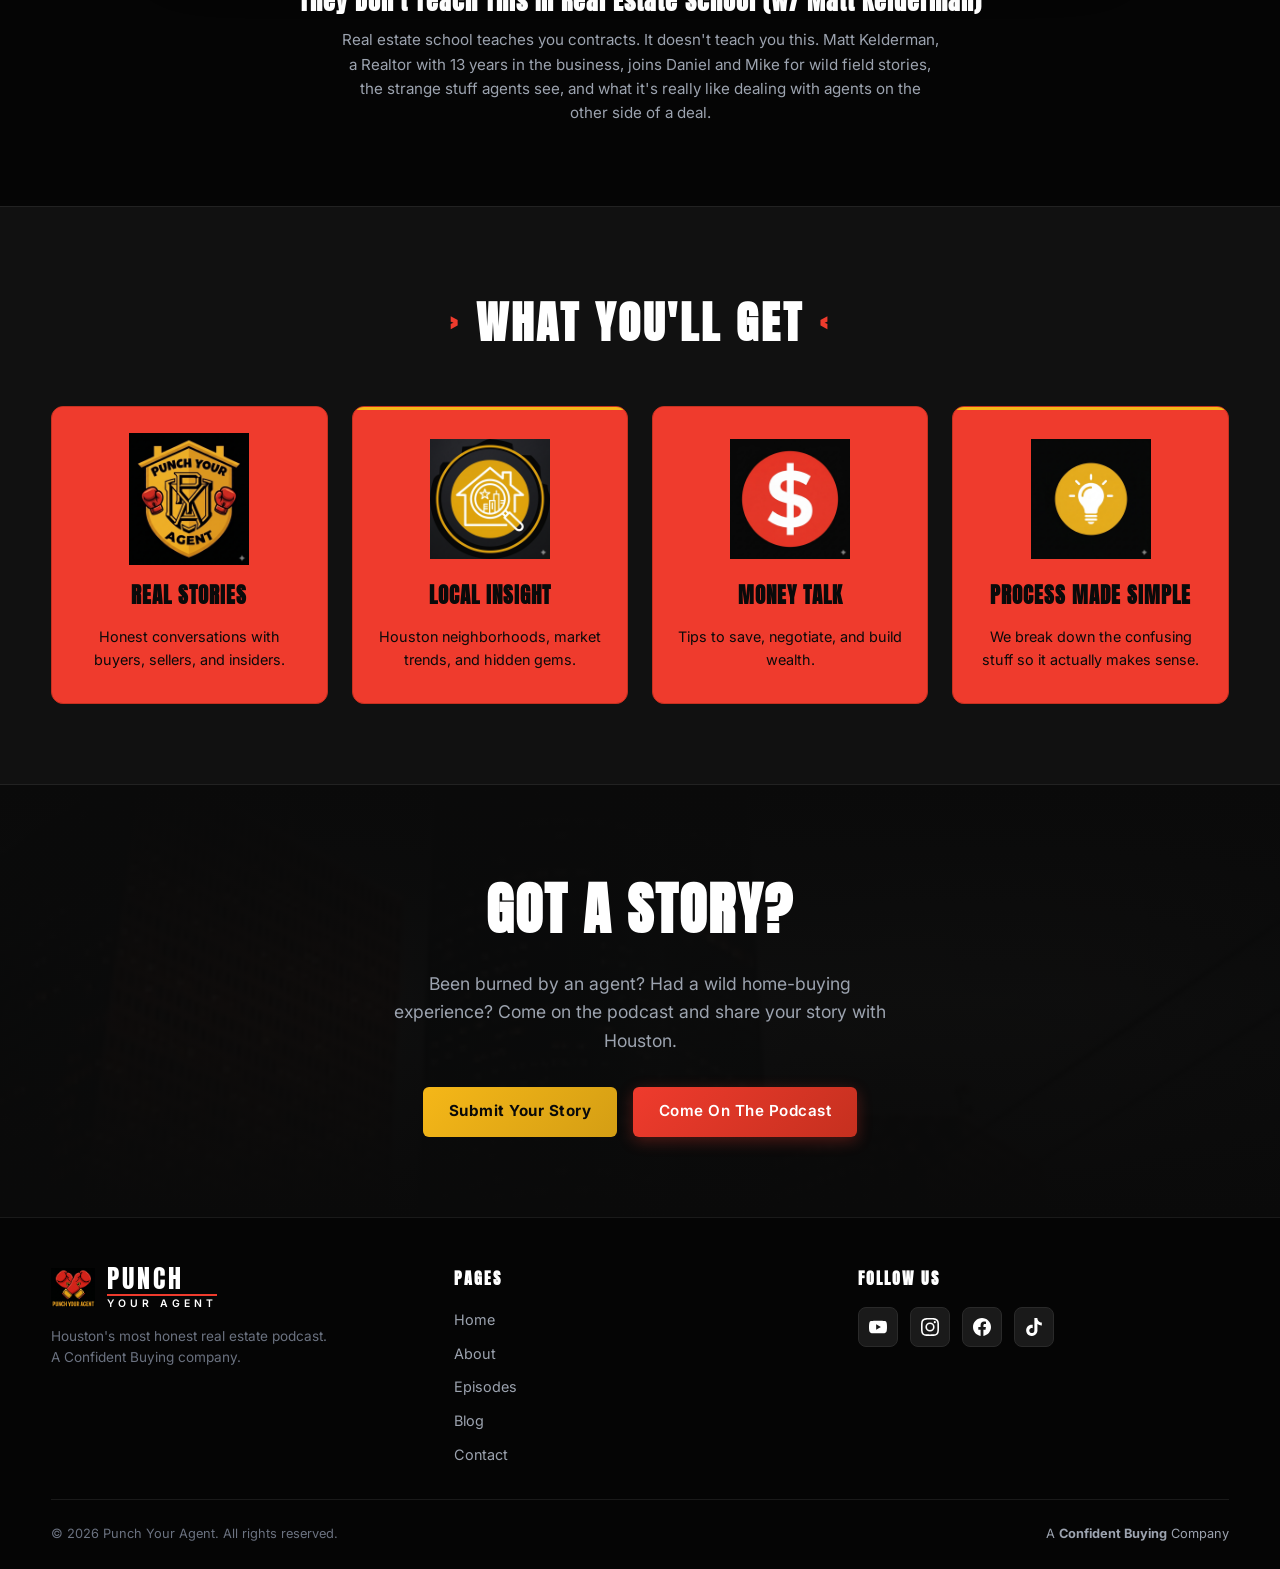
==== commit ba6a5791: "Publish Episode 42: They Don't Teach This In Real Estate School Feature Matt Kelderman on the homepa" ====
--- a/index.html
+++ b/index.html
@@ -71,12 +71,35 @@
     <div class="ticker" id="ticker">
       <div class="ticker-content">
         <span class="ticker-mic"><svg viewBox="0 0 24 24" fill="none" stroke="currentColor" stroke-width="2"><path d="M12 2a3 3 0 0 0-3 3v7a3 3 0 0 0 6 0V5a3 3 0 0 0-3-3Z"/><path d="M19 10v2a7 7 0 0 1-14 0v-2"/><line x1="12" x2="12" y1="19" y2="22"/></svg></span>
+        <span class="ticker-item">EP 42: They Don't Teach This In Real Estate School</span>
+        <span class="ticker-sep">&#9473;</span>
+        <span class="ticker-mic"><svg viewBox="0 0 24 24" fill="none" stroke="currentColor" stroke-width="2"><path d="M12 2a3 3 0 0 0-3 3v7a3 3 0 0 0 6 0V5a3 3 0 0 0-3-3Z"/><path d="M19 10v2a7 7 0 0 1-14 0v-2"/><line x1="12" x2="12" y1="19" y2="22"/></svg></span>
+        <span class="ticker-item">Latest Episode Now Live</span>
+        <span class="ticker-sep">&#9473;</span>
+        <span class="ticker-mic"><svg viewBox="0 0 24 24" fill="none" stroke="currentColor" stroke-width="2"><path d="M12 2a3 3 0 0 0-3 3v7a3 3 0 0 0 6 0V5a3 3 0 0 0-3-3Z"/><path d="M19 10v2a7 7 0 0 1-14 0v-2"/><line x1="12" x2="12" y1="19" y2="22"/></svg></span>
         <span class="ticker-item">EP 41: Property Manager War Stories</span>
         <span class="ticker-sep">&#9473;</span>
         <span class="ticker-mic"><svg viewBox="0 0 24 24" fill="none" stroke="currentColor" stroke-width="2"><path d="M12 2a3 3 0 0 0-3 3v7a3 3 0 0 0 6 0V5a3 3 0 0 0-3-3Z"/><path d="M19 10v2a7 7 0 0 1-14 0v-2"/><line x1="12" x2="12" y1="19" y2="22"/></svg></span>
+        <span class="ticker-item">EP 40: Selling The Hood &amp; Guns Drawn</span>
+        <span class="ticker-sep">&#9473;</span>
+        <span class="ticker-mic"><svg viewBox="0 0 24 24" fill="none" stroke="currentColor" stroke-width="2"><path d="M12 2a3 3 0 0 0-3 3v7a3 3 0 0 0 6 0V5a3 3 0 0 0-3-3Z"/><path d="M19 10v2a7 7 0 0 1-14 0v-2"/><line x1="12" x2="12" y1="19" y2="22"/></svg></span>
+        <span class="ticker-item">EP 39: Probate, Property &amp; AI</span>
+        <span class="ticker-sep">&#9473;</span>
+        <span class="ticker-mic"><svg viewBox="0 0 24 24" fill="none" stroke="currentColor" stroke-width="2"><path d="M12 2a3 3 0 0 0-3 3v7a3 3 0 0 0 6 0V5a3 3 0 0 0-3-3Z"/><path d="M19 10v2a7 7 0 0 1-14 0v-2"/><line x1="12" x2="12" y1="19" y2="22"/></svg></span>
+        <span class="ticker-item">EP 38: Dirt, Dust &amp; Down Payments</span>
+        <span class="ticker-sep">&#9473;</span>
+      </div>
+      <div class="ticker-content" aria-hidden="true">
+        <span class="ticker-mic"><svg viewBox="0 0 24 24" fill="none" stroke="currentColor" stroke-width="2"><path d="M12 2a3 3 0 0 0-3 3v7a3 3 0 0 0 6 0V5a3 3 0 0 0-3-3Z"/><path d="M19 10v2a7 7 0 0 1-14 0v-2"/><line x1="12" x2="12" y1="19" y2="22"/></svg></span>
+        <span class="ticker-item">EP 42: They Don't Teach This In Real Estate School</span>
+        <span class="ticker-sep">&#9473;</span>
+        <span class="ticker-mic"><svg viewBox="0 0 24 24" fill="none" stroke="currentColor" stroke-width="2"><path d="M12 2a3 3 0 0 0-3 3v7a3 3 0 0 0 6 0V5a3 3 0 0 0-3-3Z"/><path d="M19 10v2a7 7 0 0 1-14 0v-2"/><line x1="12" x2="12" y1="19" y2="22"/></svg></span>
         <span class="ticker-item">Latest Episode Now Live</span>
         <span class="ticker-sep">&#9473;</span>
         <span class="ticker-mic"><svg viewBox="0 0 24 24" fill="none" stroke="currentColor" stroke-width="2"><path d="M12 2a3 3 0 0 0-3 3v7a3 3 0 0 0 6 0V5a3 3 0 0 0-3-3Z"/><path d="M19 10v2a7 7 0 0 1-14 0v-2"/><line x1="12" x2="12" y1="19" y2="22"/></svg></span>
+        <span class="ticker-item">EP 41: Property Manager War Stories</span>
+        <span class="ticker-sep">&#9473;</span>
+        <span class="ticker-mic"><svg viewBox="0 0 24 24" fill="none" stroke="currentColor" stroke-width="2"><path d="M12 2a3 3 0 0 0-3 3v7a3 3 0 0 0 6 0V5a3 3 0 0 0-3-3Z"/><path d="M19 10v2a7 7 0 0 1-14 0v-2"/><line x1="12" x2="12" y1="19" y2="22"/></svg></span>
         <span class="ticker-item">EP 40: Selling The Hood &amp; Guns Drawn</span>
         <span class="ticker-sep">&#9473;</span>
         <span class="ticker-mic"><svg viewBox="0 0 24 24" fill="none" stroke="currentColor" stroke-width="2"><path d="M12 2a3 3 0 0 0-3 3v7a3 3 0 0 0 6 0V5a3 3 0 0 0-3-3Z"/><path d="M19 10v2a7 7 0 0 1-14 0v-2"/><line x1="12" x2="12" y1="19" y2="22"/></svg></span>
@@ -84,29 +107,6 @@
         <span class="ticker-sep">&#9473;</span>
         <span class="ticker-mic"><svg viewBox="0 0 24 24" fill="none" stroke="currentColor" stroke-width="2"><path d="M12 2a3 3 0 0 0-3 3v7a3 3 0 0 0 6 0V5a3 3 0 0 0-3-3Z"/><path d="M19 10v2a7 7 0 0 1-14 0v-2"/><line x1="12" x2="12" y1="19" y2="22"/></svg></span>
         <span class="ticker-item">EP 38: Dirt, Dust &amp; Down Payments</span>
-        <span class="ticker-sep">&#9473;</span>
-        <span class="ticker-mic"><svg viewBox="0 0 24 24" fill="none" stroke="currentColor" stroke-width="2"><path d="M12 2a3 3 0 0 0-3 3v7a3 3 0 0 0 6 0V5a3 3 0 0 0-3-3Z"/><path d="M19 10v2a7 7 0 0 1-14 0v-2"/><line x1="12" x2="12" y1="19" y2="22"/></svg></span>
-        <span class="ticker-item">EP 37: Still Branching Out</span>
-        <span class="ticker-sep">&#9473;</span>
-      </div>
-      <div class="ticker-content" aria-hidden="true">
-        <span class="ticker-mic"><svg viewBox="0 0 24 24" fill="none" stroke="currentColor" stroke-width="2"><path d="M12 2a3 3 0 0 0-3 3v7a3 3 0 0 0 6 0V5a3 3 0 0 0-3-3Z"/><path d="M19 10v2a7 7 0 0 1-14 0v-2"/><line x1="12" x2="12" y1="19" y2="22"/></svg></span>
-        <span class="ticker-item">EP 41: Property Manager War Stories</span>
-        <span class="ticker-sep">&#9473;</span>
-        <span class="ticker-mic"><svg viewBox="0 0 24 24" fill="none" stroke="currentColor" stroke-width="2"><path d="M12 2a3 3 0 0 0-3 3v7a3 3 0 0 0 6 0V5a3 3 0 0 0-3-3Z"/><path d="M19 10v2a7 7 0 0 1-14 0v-2"/><line x1="12" x2="12" y1="19" y2="22"/></svg></span>
-        <span class="ticker-item">Latest Episode Now Live</span>
-        <span class="ticker-sep">&#9473;</span>
-        <span class="ticker-mic"><svg viewBox="0 0 24 24" fill="none" stroke="currentColor" stroke-width="2"><path d="M12 2a3 3 0 0 0-3 3v7a3 3 0 0 0 6 0V5a3 3 0 0 0-3-3Z"/><path d="M19 10v2a7 7 0 0 1-14 0v-2"/><line x1="12" x2="12" y1="19" y2="22"/></svg></span>
-        <span class="ticker-item">EP 40: Selling The Hood &amp; Guns Drawn</span>
-        <span class="ticker-sep">&#9473;</span>
-        <span class="ticker-mic"><svg viewBox="0 0 24 24" fill="none" stroke="currentColor" stroke-width="2"><path d="M12 2a3 3 0 0 0-3 3v7a3 3 0 0 0 6 0V5a3 3 0 0 0-3-3Z"/><path d="M19 10v2a7 7 0 0 1-14 0v-2"/><line x1="12" x2="12" y1="19" y2="22"/></svg></span>
-        <span class="ticker-item">EP 39: Probate, Property &amp; AI</span>
-        <span class="ticker-sep">&#9473;</span>
-        <span class="ticker-mic"><svg viewBox="0 0 24 24" fill="none" stroke="currentColor" stroke-width="2"><path d="M12 2a3 3 0 0 0-3 3v7a3 3 0 0 0 6 0V5a3 3 0 0 0-3-3Z"/><path d="M19 10v2a7 7 0 0 1-14 0v-2"/><line x1="12" x2="12" y1="19" y2="22"/></svg></span>
-        <span class="ticker-item">EP 38: Dirt, Dust &amp; Down Payments</span>
-        <span class="ticker-sep">&#9473;</span>
-        <span class="ticker-mic"><svg viewBox="0 0 24 24" fill="none" stroke="currentColor" stroke-width="2"><path d="M12 2a3 3 0 0 0-3 3v7a3 3 0 0 0 6 0V5a3 3 0 0 0-3-3Z"/><path d="M19 10v2a7 7 0 0 1-14 0v-2"/><line x1="12" x2="12" y1="19" y2="22"/></svg></span>
-        <span class="ticker-item">EP 37: Still Branching Out</span>
         <span class="ticker-sep">&#9473;</span>
       </div>
     </div>
@@ -138,17 +138,17 @@
     <div class="episode-player">
       <div class="video-wrapper">
         <iframe
-          src="https://www.youtube-nocookie.com/embed/6BBy_muIUYc"
-          title="Episode 41 - Property Manager War Stories (w/ Susan Taylor)"
+          src="https://www.youtube-nocookie.com/embed/vt22sxtDxsQ"
+          title="Episode 42 - They Don't Teach This In Real Estate School (w/ Matt Kelderman)"
           allow="accelerometer; autoplay; clipboard-write; encrypted-media; gyroscope; picture-in-picture"
           allowfullscreen
           loading="lazy"
         ></iframe>
       </div>
       <div class="episode-info">
-        <p class="episode-number">Episode 41</p>
-        <h3 class="episode-title-main">Property Manager War Stories (w/ Susan Taylor)</h3>
-        <p class="episode-desc">Property managers see everything. Susan Taylor of TaylorMade Realty joins Daniel and Mike with war stories from years of managing Houston-area rentals: trashed move-outs, wild rent excuses, squatters, nightmare owners, and the red flags first-time landlords miss.</p>
+        <p class="episode-number">Episode 42</p>
+        <h3 class="episode-title-main">They Don't Teach This In Real Estate School (w/ Matt Kelderman)</h3>
+        <p class="episode-desc">Real estate school teaches you contracts. It doesn't teach you this. Matt Kelderman, a Realtor with 13 years in the business, joins Daniel and Mike for wild field stories, the strange stuff agents see, and what it's really like dealing with agents on the other side of a deal.</p>
       </div>
     </div>
   </section>
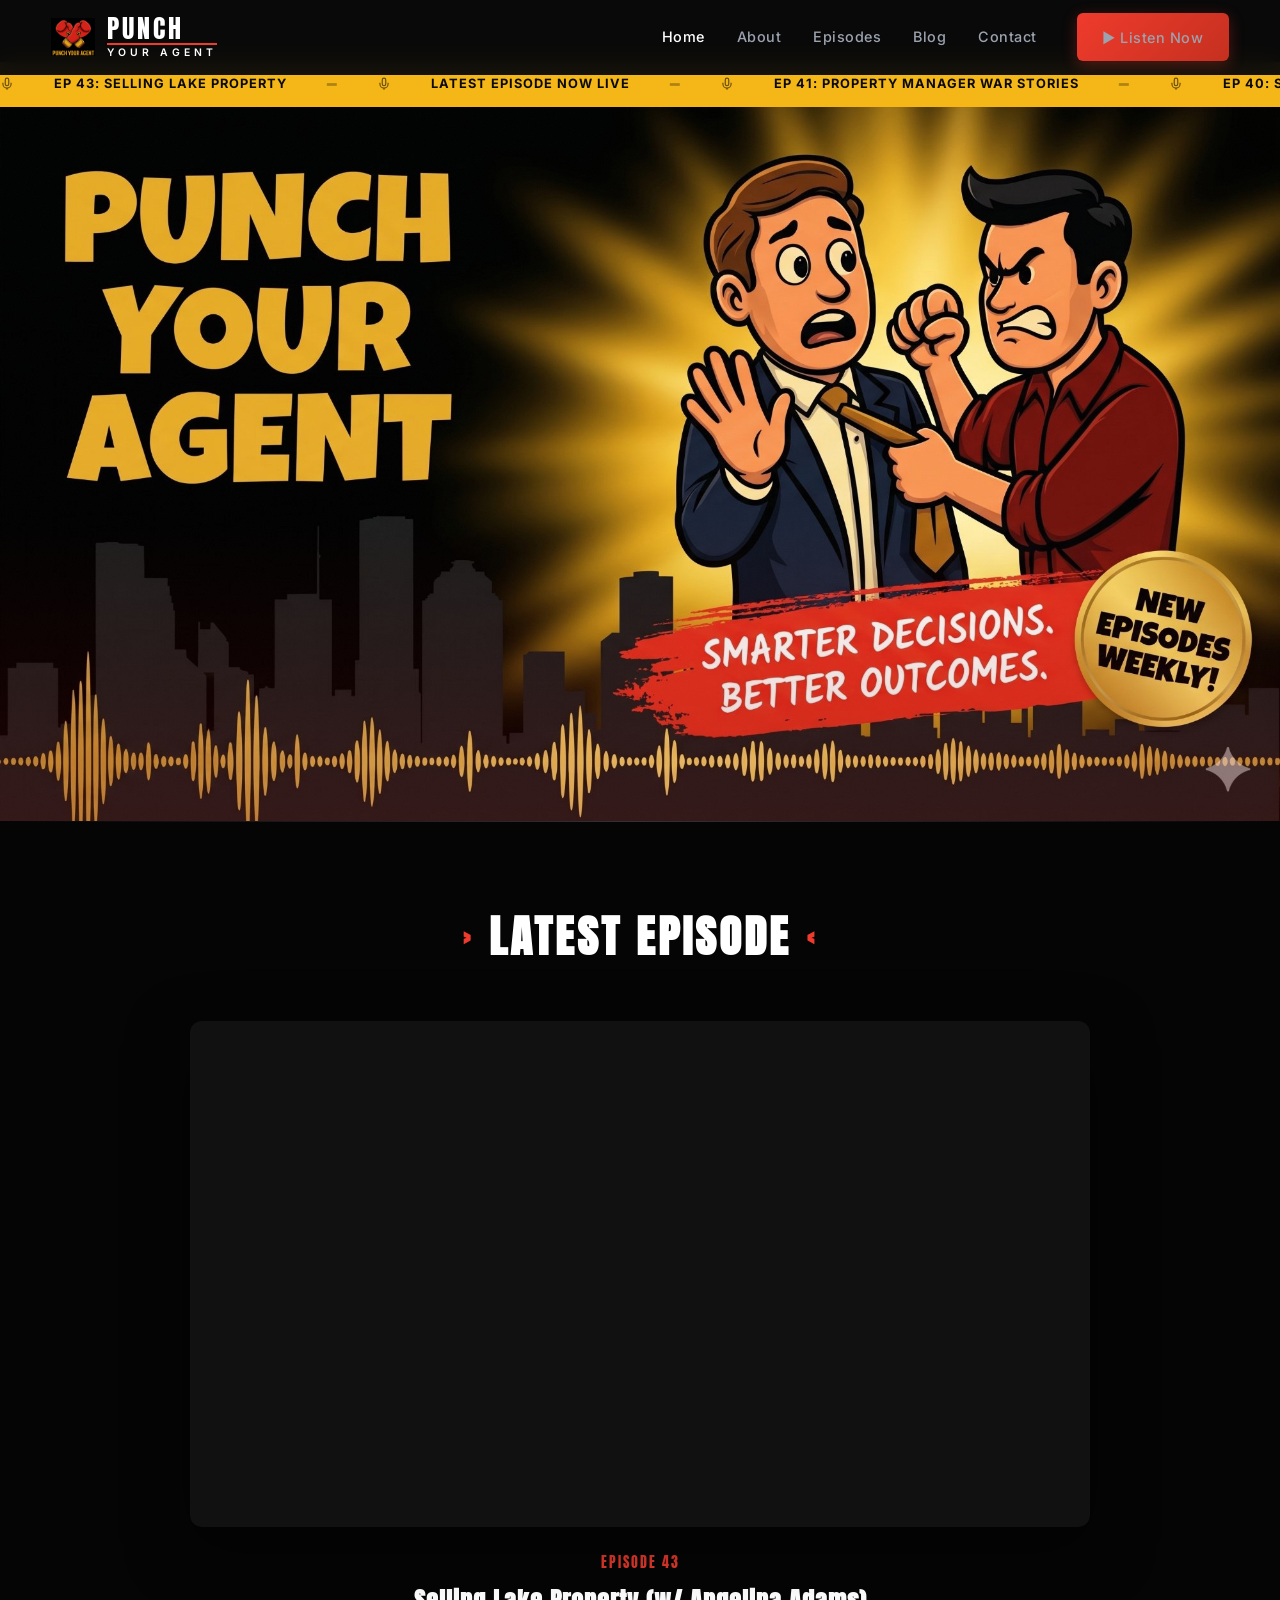
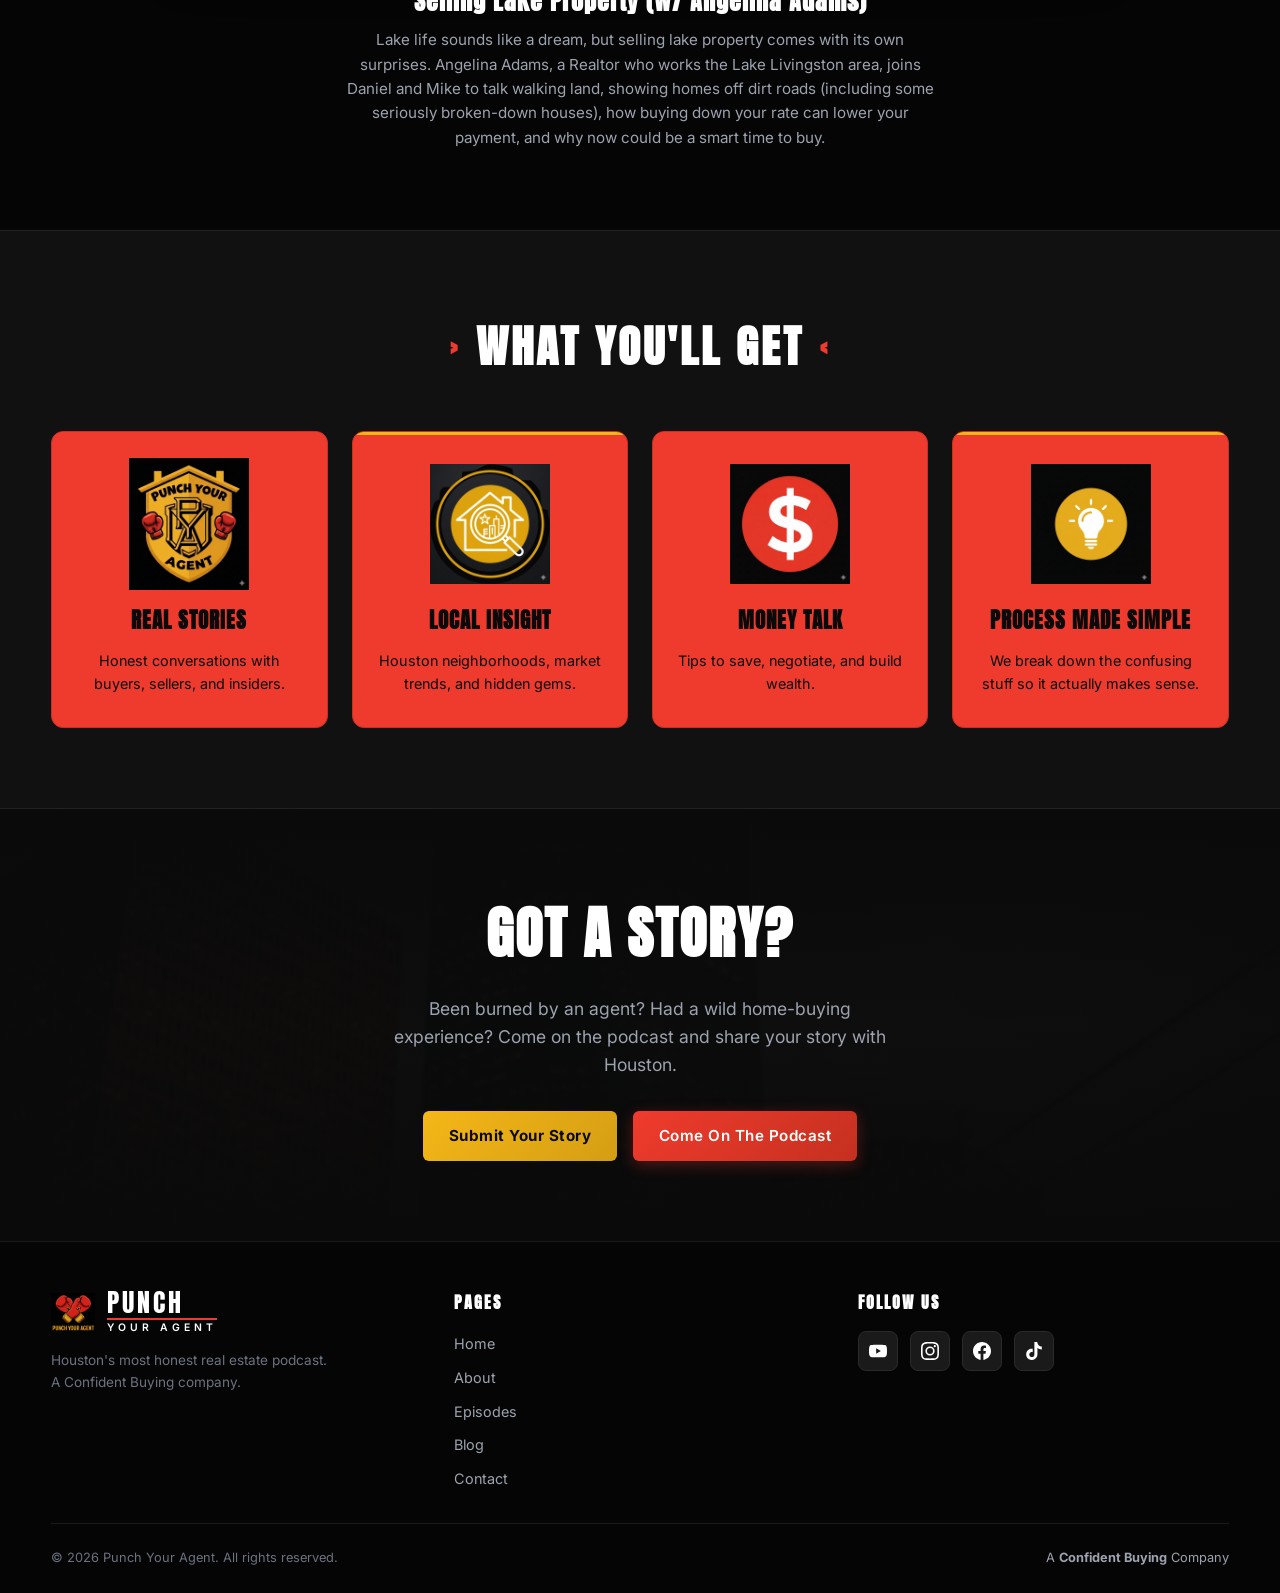
==== commit b4bab291: "Publish Episode 43: Selling Lake Property (w/ Angelina Adams) Feature Angelina Adams on the homepage" ====
--- a/index.html
+++ b/index.html
@@ -71,7 +71,7 @@
     <div class="ticker" id="ticker">
       <div class="ticker-content">
         <span class="ticker-mic"><svg viewBox="0 0 24 24" fill="none" stroke="currentColor" stroke-width="2"><path d="M12 2a3 3 0 0 0-3 3v7a3 3 0 0 0 6 0V5a3 3 0 0 0-3-3Z"/><path d="M19 10v2a7 7 0 0 1-14 0v-2"/><line x1="12" x2="12" y1="19" y2="22"/></svg></span>
-        <span class="ticker-item">EP 42: They Don't Teach This In Real Estate School</span>
+        <span class="ticker-item">EP 43: Selling Lake Property</span>
         <span class="ticker-sep">&#9473;</span>
         <span class="ticker-mic"><svg viewBox="0 0 24 24" fill="none" stroke="currentColor" stroke-width="2"><path d="M12 2a3 3 0 0 0-3 3v7a3 3 0 0 0 6 0V5a3 3 0 0 0-3-3Z"/><path d="M19 10v2a7 7 0 0 1-14 0v-2"/><line x1="12" x2="12" y1="19" y2="22"/></svg></span>
         <span class="ticker-item">Latest Episode Now Live</span>
@@ -91,7 +91,7 @@
       </div>
       <div class="ticker-content" aria-hidden="true">
         <span class="ticker-mic"><svg viewBox="0 0 24 24" fill="none" stroke="currentColor" stroke-width="2"><path d="M12 2a3 3 0 0 0-3 3v7a3 3 0 0 0 6 0V5a3 3 0 0 0-3-3Z"/><path d="M19 10v2a7 7 0 0 1-14 0v-2"/><line x1="12" x2="12" y1="19" y2="22"/></svg></span>
-        <span class="ticker-item">EP 42: They Don't Teach This In Real Estate School</span>
+        <span class="ticker-item">EP 43: Selling Lake Property</span>
         <span class="ticker-sep">&#9473;</span>
         <span class="ticker-mic"><svg viewBox="0 0 24 24" fill="none" stroke="currentColor" stroke-width="2"><path d="M12 2a3 3 0 0 0-3 3v7a3 3 0 0 0 6 0V5a3 3 0 0 0-3-3Z"/><path d="M19 10v2a7 7 0 0 1-14 0v-2"/><line x1="12" x2="12" y1="19" y2="22"/></svg></span>
         <span class="ticker-item">Latest Episode Now Live</span>
@@ -138,17 +138,17 @@
     <div class="episode-player">
       <div class="video-wrapper">
         <iframe
-          src="https://www.youtube-nocookie.com/embed/vt22sxtDxsQ"
-          title="Episode 42 - They Don't Teach This In Real Estate School (w/ Matt Kelderman)"
+          src="https://www.youtube-nocookie.com/embed/nxzyQTJmsSI"
+          title="Episode 43 - Selling Lake Property (w/ Angelina Adams)"
           allow="accelerometer; autoplay; clipboard-write; encrypted-media; gyroscope; picture-in-picture"
           allowfullscreen
           loading="lazy"
         ></iframe>
       </div>
       <div class="episode-info">
-        <p class="episode-number">Episode 42</p>
-        <h3 class="episode-title-main">They Don't Teach This In Real Estate School (w/ Matt Kelderman)</h3>
-        <p class="episode-desc">Real estate school teaches you contracts. It doesn't teach you this. Matt Kelderman, a Realtor with 13 years in the business, joins Daniel and Mike for wild field stories, the strange stuff agents see, and what it's really like dealing with agents on the other side of a deal.</p>
+        <p class="episode-number">Episode 43</p>
+        <h3 class="episode-title-main">Selling Lake Property (w/ Angelina Adams)</h3>
+        <p class="episode-desc">Lake life sounds like a dream, but selling lake property comes with its own surprises. Angelina Adams, a Realtor who works the Lake Livingston area, joins Daniel and Mike to talk walking land, showing homes off dirt roads (including some seriously broken-down houses), how buying down your rate can lower your payment, and why now could be a smart time to buy.</p>
       </div>
     </div>
   </section>
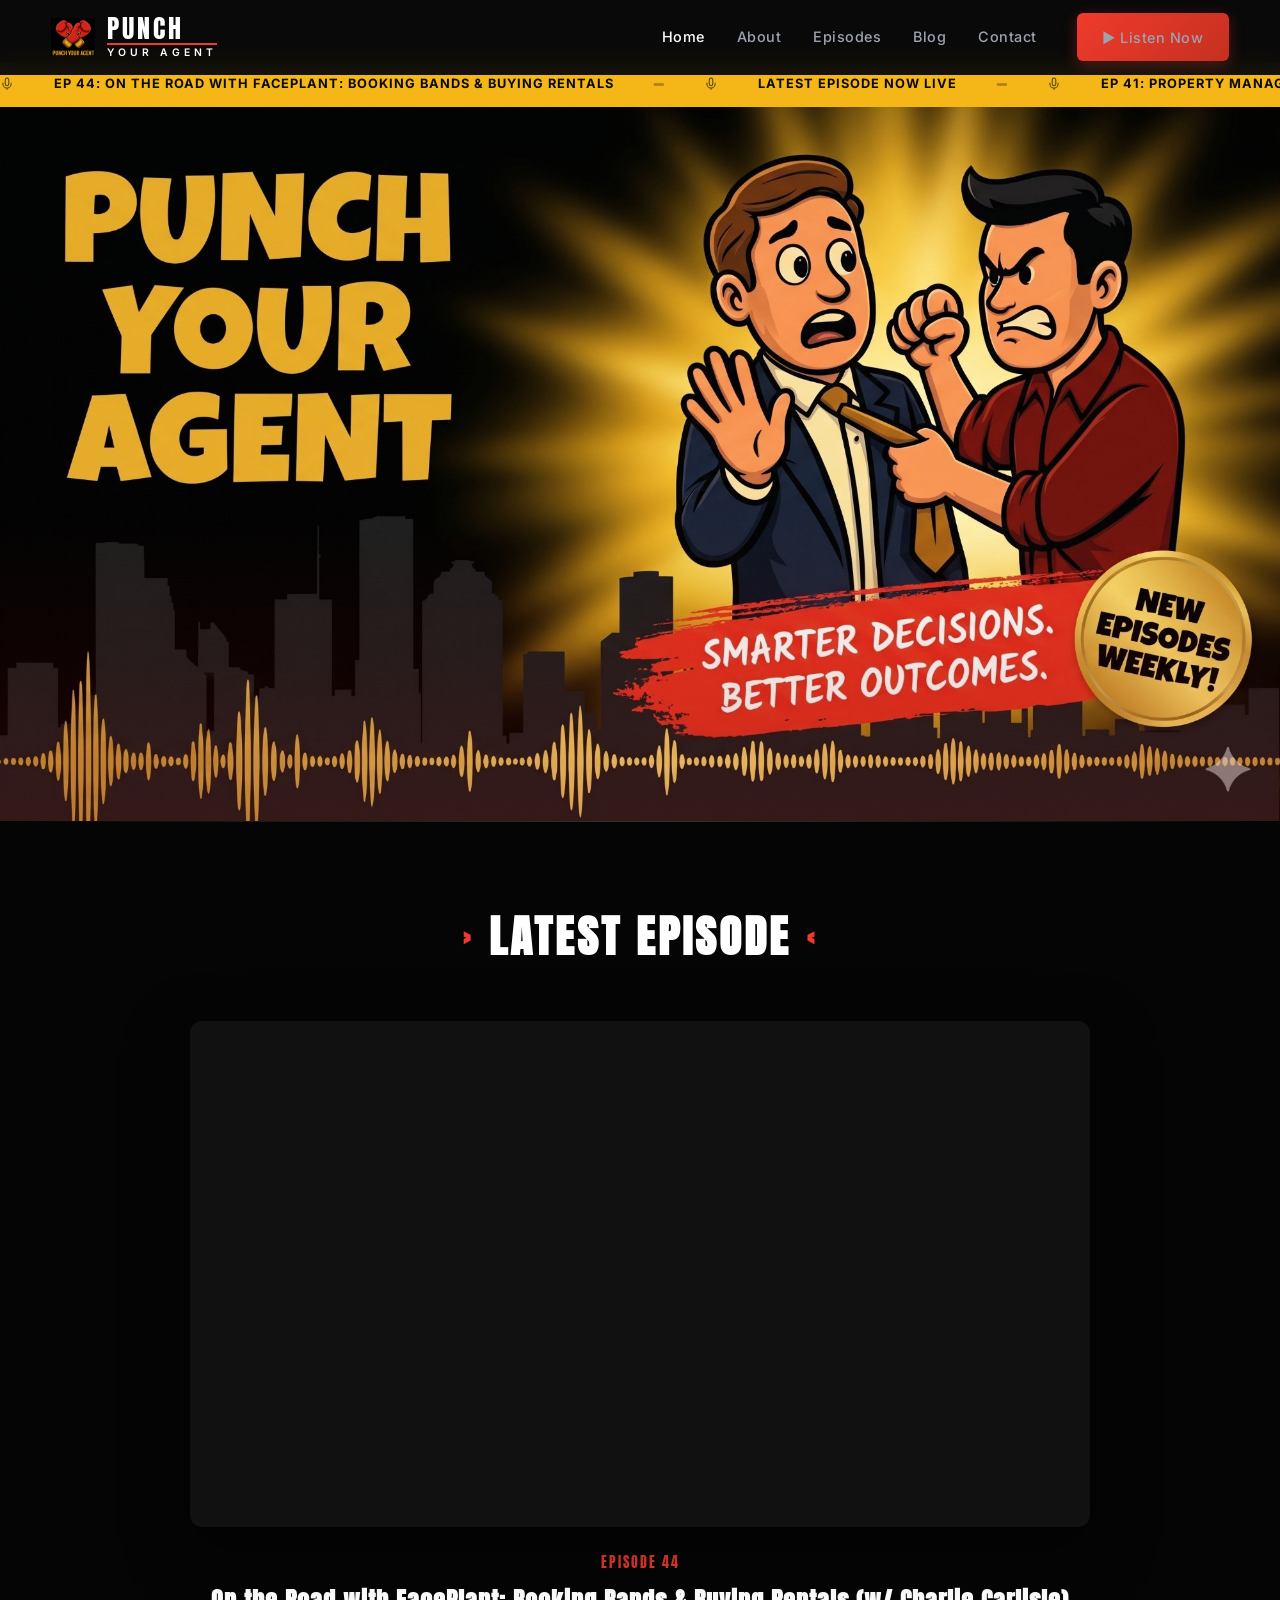
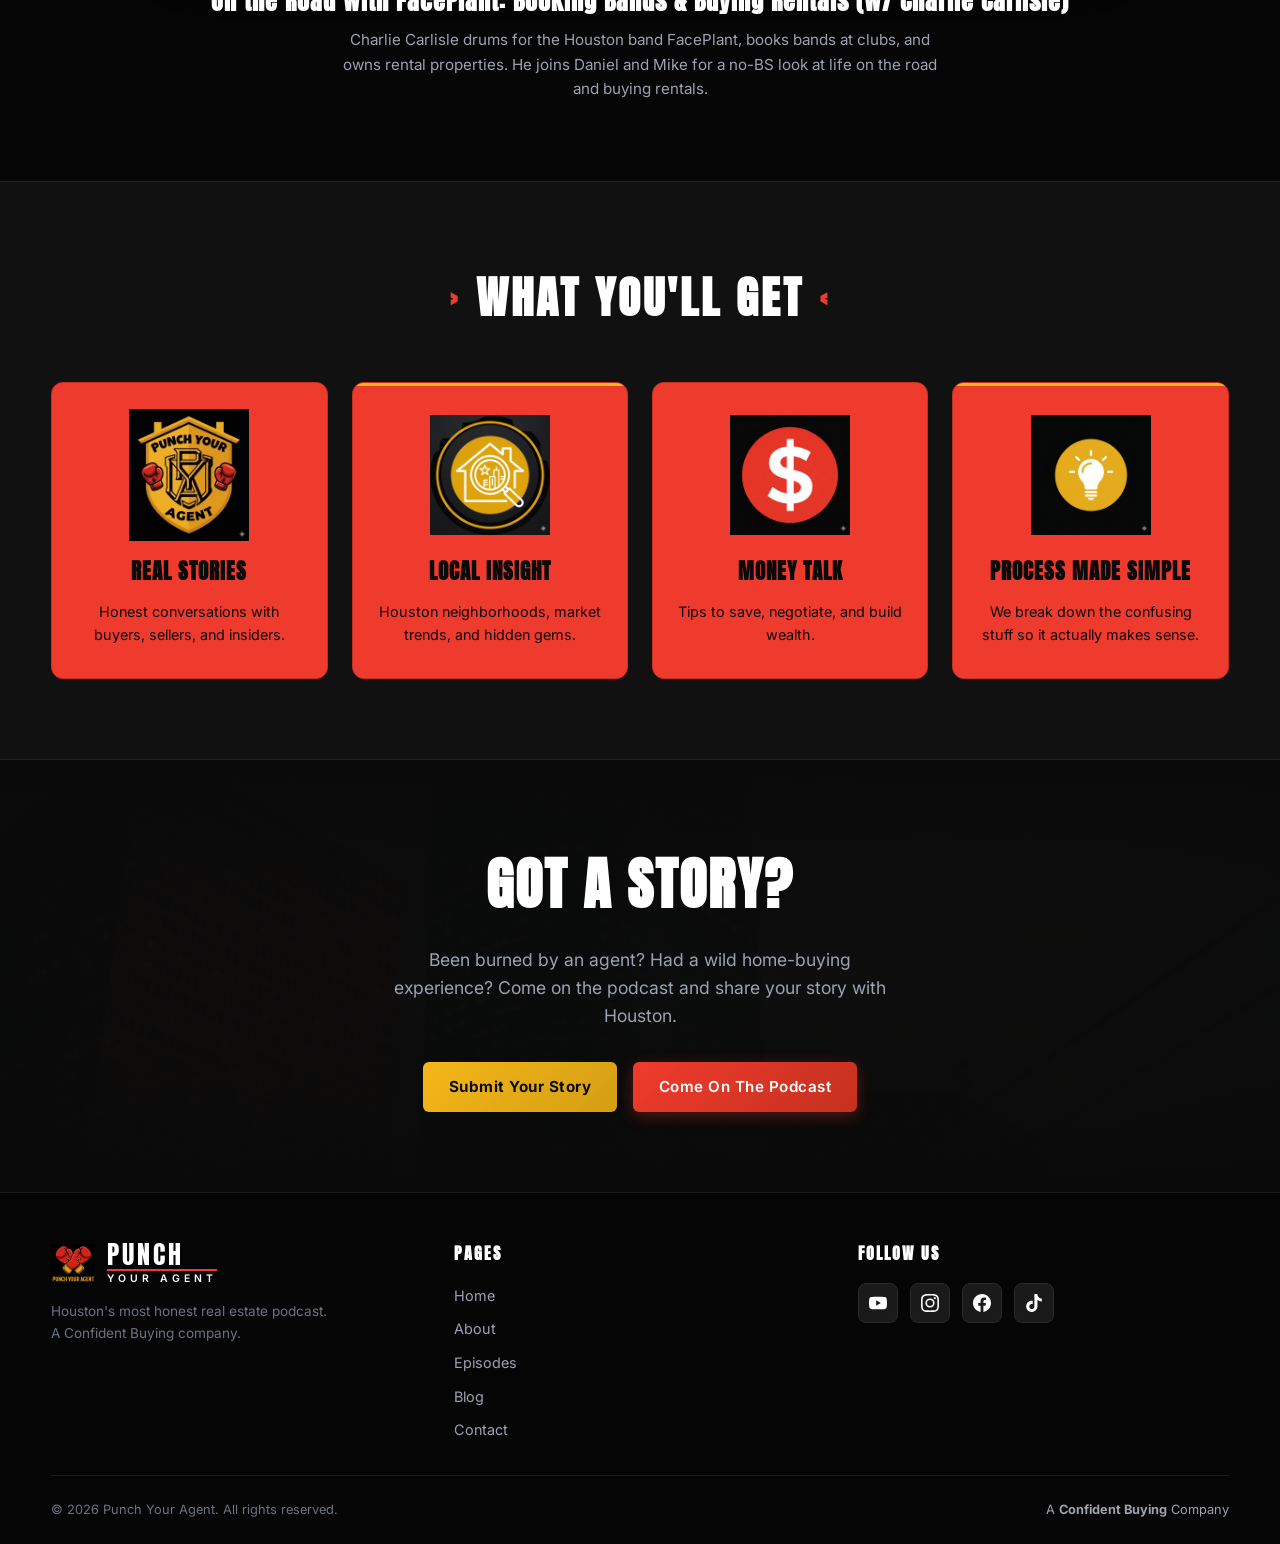
==== commit 7ae94c4c: "Publish Episode 44: On the Road with FacePlant: Booking Bands & Buying Rentals (w/ Charlie Carlisle)" ====
--- a/index.html
+++ b/index.html
@@ -71,7 +71,7 @@
     <div class="ticker" id="ticker">
       <div class="ticker-content">
         <span class="ticker-mic"><svg viewBox="0 0 24 24" fill="none" stroke="currentColor" stroke-width="2"><path d="M12 2a3 3 0 0 0-3 3v7a3 3 0 0 0 6 0V5a3 3 0 0 0-3-3Z"/><path d="M19 10v2a7 7 0 0 1-14 0v-2"/><line x1="12" x2="12" y1="19" y2="22"/></svg></span>
-        <span class="ticker-item">EP 43: Selling Lake Property</span>
+        <span class="ticker-item">EP 44: On the Road with FacePlant: Booking Bands &amp; Buying Rentals</span>
         <span class="ticker-sep">&#9473;</span>
         <span class="ticker-mic"><svg viewBox="0 0 24 24" fill="none" stroke="currentColor" stroke-width="2"><path d="M12 2a3 3 0 0 0-3 3v7a3 3 0 0 0 6 0V5a3 3 0 0 0-3-3Z"/><path d="M19 10v2a7 7 0 0 1-14 0v-2"/><line x1="12" x2="12" y1="19" y2="22"/></svg></span>
         <span class="ticker-item">Latest Episode Now Live</span>
@@ -91,7 +91,7 @@
       </div>
       <div class="ticker-content" aria-hidden="true">
         <span class="ticker-mic"><svg viewBox="0 0 24 24" fill="none" stroke="currentColor" stroke-width="2"><path d="M12 2a3 3 0 0 0-3 3v7a3 3 0 0 0 6 0V5a3 3 0 0 0-3-3Z"/><path d="M19 10v2a7 7 0 0 1-14 0v-2"/><line x1="12" x2="12" y1="19" y2="22"/></svg></span>
-        <span class="ticker-item">EP 43: Selling Lake Property</span>
+        <span class="ticker-item">EP 44: On the Road with FacePlant: Booking Bands &amp; Buying Rentals</span>
         <span class="ticker-sep">&#9473;</span>
         <span class="ticker-mic"><svg viewBox="0 0 24 24" fill="none" stroke="currentColor" stroke-width="2"><path d="M12 2a3 3 0 0 0-3 3v7a3 3 0 0 0 6 0V5a3 3 0 0 0-3-3Z"/><path d="M19 10v2a7 7 0 0 1-14 0v-2"/><line x1="12" x2="12" y1="19" y2="22"/></svg></span>
         <span class="ticker-item">Latest Episode Now Live</span>
@@ -138,17 +138,17 @@
     <div class="episode-player">
       <div class="video-wrapper">
         <iframe
-          src="https://www.youtube-nocookie.com/embed/nxzyQTJmsSI"
-          title="Episode 43 - Selling Lake Property (w/ Angelina Adams)"
+          src="https://www.youtube-nocookie.com/embed/zH8GV4MaoGs"
+          title="Episode 44 - On the Road with FacePlant: Booking Bands &amp; Buying Rentals (w/ Charlie Carlisle)"
           allow="accelerometer; autoplay; clipboard-write; encrypted-media; gyroscope; picture-in-picture"
           allowfullscreen
           loading="lazy"
         ></iframe>
       </div>
       <div class="episode-info">
-        <p class="episode-number">Episode 43</p>
-        <h3 class="episode-title-main">Selling Lake Property (w/ Angelina Adams)</h3>
-        <p class="episode-desc">Lake life sounds like a dream, but selling lake property comes with its own surprises. Angelina Adams, a Realtor who works the Lake Livingston area, joins Daniel and Mike to talk walking land, showing homes off dirt roads (including some seriously broken-down houses), how buying down your rate can lower your payment, and why now could be a smart time to buy.</p>
+        <p class="episode-number">Episode 44</p>
+        <h3 class="episode-title-main">On the Road with FacePlant: Booking Bands &amp; Buying Rentals (w/ Charlie Carlisle)</h3>
+        <p class="episode-desc">Charlie Carlisle drums for the Houston band FacePlant, books bands at clubs, and owns rental properties. He joins Daniel and Mike for a no-BS look at life on the road and buying rentals.</p>
       </div>
     </div>
   </section>
